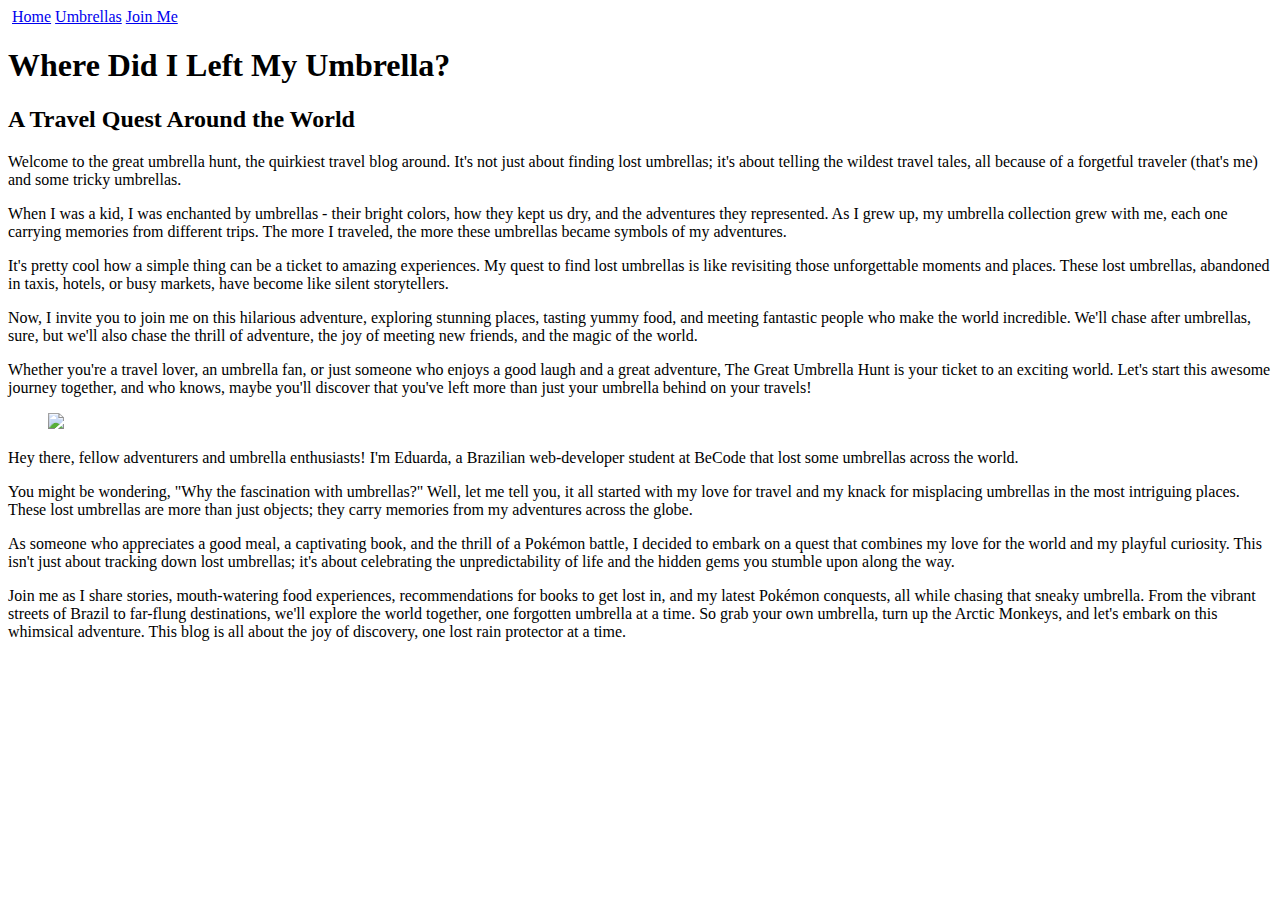
==== index.html @ 9313b761 "Added content on article, aside and footer" ====
<!DOCTYPE html>
<html lang="en">
<head>
    <meta charset="UTF-8">
    <meta name="viewport" content="width=device-width, initial-scale=1.0">
    <title>Where Did I Left My Umbrella?</title>
</head>
<body>
    <nav>
        <a href="index.html"><img src=""></a>
        <a href="index.html">Home</a>
        <a href="umbrellas.html">Umbrellas</a>
        <a href="contact.html">Join Me</a>
    </nav>
    <header>
        <h1>Where Did I Left My Umbrella?</h1>
        <h2>A Travel Quest Around the World</h2>
    </header>
    <main>
        <article>
            <p>Welcome to the great umbrella hunt, the quirkiest travel blog around. It's not just about finding lost umbrellas; it's about telling the wildest travel tales, all because of a forgetful traveler (that's me) and some tricky umbrellas.</p>
            <p>When I was a kid, I was enchanted by umbrellas - their bright colors, how they kept us dry, and the adventures they represented. As I grew up, my umbrella collection grew with me, each one carrying memories from different trips. The more I traveled, the more these umbrellas became symbols of my adventures.</p>
            <p>It's pretty cool how a simple thing can be a ticket to amazing experiences. My quest to find lost umbrellas is like revisiting those unforgettable moments and places. These lost umbrellas, abandoned in taxis, hotels, or busy markets, have become like silent storytellers.</p>
            <p>Now, I invite you to join me on this hilarious adventure, exploring stunning places, tasting yummy food, and meeting fantastic people who make the world incredible. We'll chase after umbrellas, sure, but we'll also chase the thrill of adventure, the joy of meeting new friends, and the magic of the world.</p>
            <p>Whether you're a travel lover, an umbrella fan, or just someone who enjoys a good laugh and a great adventure, The Great Umbrella Hunt is your ticket to an exciting world. Let's start this awesome journey together, and who knows, maybe you'll discover that you've left more than just your umbrella behind on your travels!</p>
        </article>
        <aside>
            <figure>
                <img src="images/eduarda.png">
                <figcaption></figcaption>
            </figure>
            <p>Hey there, fellow adventurers and umbrella enthusiasts! I'm Eduarda, a Brazilian web-developer student at BeCode that lost some umbrellas across the world.</p>
            <p>You might be wondering, "Why the fascination with umbrellas?" Well, let me tell you, it all started with my love for travel and my knack for misplacing umbrellas in the most intriguing places. These lost umbrellas are more than just objects; they carry memories from my adventures across the globe.</p>
            <p>As someone who appreciates a good meal, a captivating book, and the thrill of a Pokémon battle, I decided to embark on a quest that combines my love for the world and my playful curiosity. This isn't just about tracking down lost umbrellas; it's about celebrating the unpredictability of life and the hidden gems you stumble upon along the way.</p>
            <p>Join me as I share stories, mouth-watering food experiences, recommendations for books to get lost in, and my latest Pokémon conquests, all while chasing that sneaky umbrella. From the vibrant streets of Brazil to far-flung destinations, we'll explore the world together, one forgotten umbrella at a time. So grab your own umbrella, turn up the Arctic Monkeys, and let's embark on this whimsical adventure. This blog is all about the joy of discovery, one lost rain protector at a time.</p>
        </aside>
    </main>
    <footer>

    </footer>
    
</body>
</html>
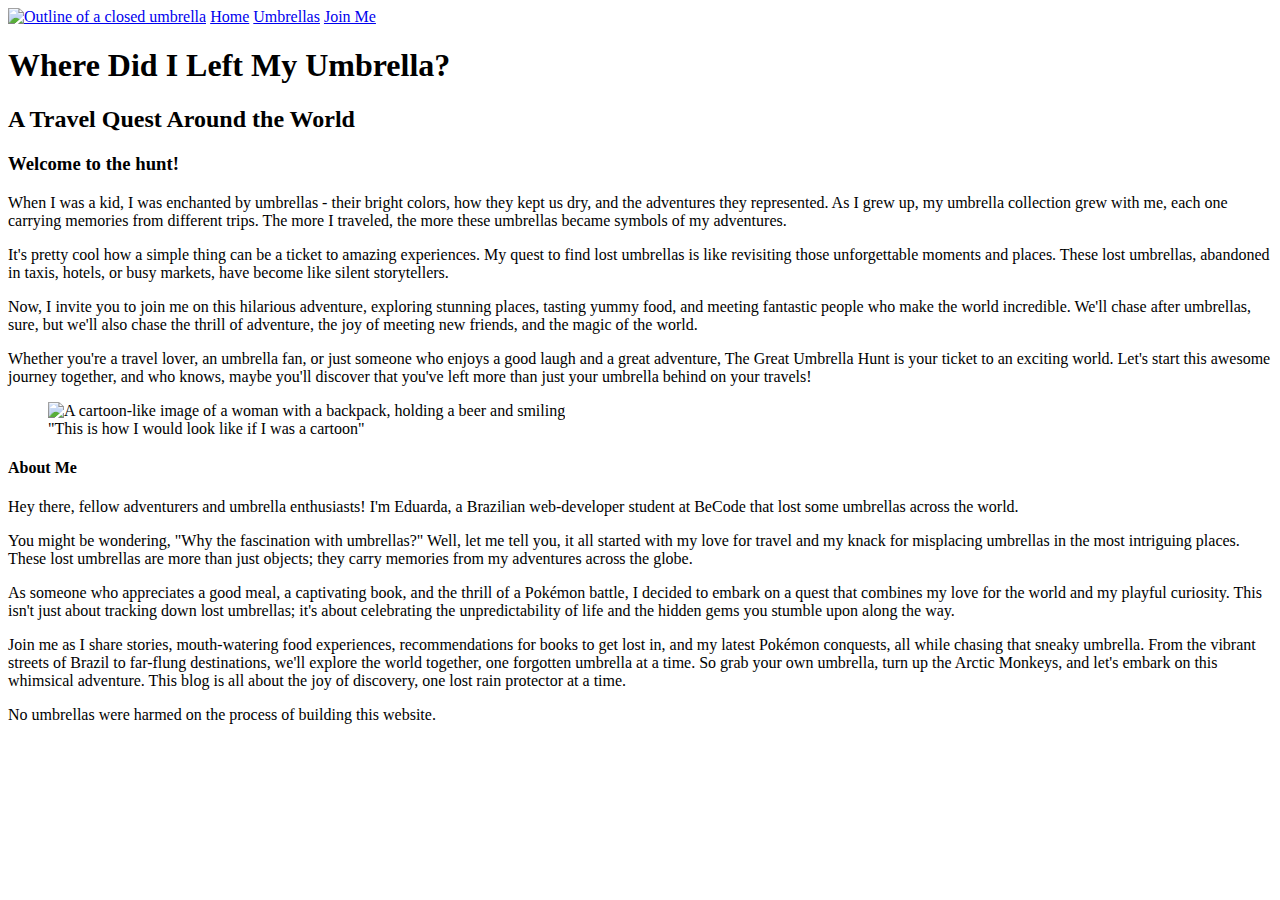
==== commit d6ce5883: "Added aria roles and images" ====
--- a/index.html
+++ b/index.html
@@ -4,40 +4,41 @@
     <meta charset="UTF-8">
     <meta name="viewport" content="width=device-width, initial-scale=1.0">
     <title>Where Did I Left My Umbrella?</title>
+    <link href="style.css" rel="stylesheet">
 </head>
 <body>
-    <nav>
-        <a href="index.html"><img src=""></a>
+    <nav role="navigation">
+        <a href="index.html"><img src="images/logo.png" alt="Outline of a closed umbrella"></a>
         <a href="index.html">Home</a>
         <a href="umbrellas.html">Umbrellas</a>
         <a href="contact.html">Join Me</a>
     </nav>
-    <header>
+    <header role="banner">
         <h1>Where Did I Left My Umbrella?</h1>
         <h2>A Travel Quest Around the World</h2>
     </header>
-    <main>
+    <main role="main">
         <article>
-            <p>Welcome to the great umbrella hunt, the quirkiest travel blog around. It's not just about finding lost umbrellas; it's about telling the wildest travel tales, all because of a forgetful traveler (that's me) and some tricky umbrellas.</p>
+            <h3>Welcome to the hunt!</h3>
             <p>When I was a kid, I was enchanted by umbrellas - their bright colors, how they kept us dry, and the adventures they represented. As I grew up, my umbrella collection grew with me, each one carrying memories from different trips. The more I traveled, the more these umbrellas became symbols of my adventures.</p>
             <p>It's pretty cool how a simple thing can be a ticket to amazing experiences. My quest to find lost umbrellas is like revisiting those unforgettable moments and places. These lost umbrellas, abandoned in taxis, hotels, or busy markets, have become like silent storytellers.</p>
             <p>Now, I invite you to join me on this hilarious adventure, exploring stunning places, tasting yummy food, and meeting fantastic people who make the world incredible. We'll chase after umbrellas, sure, but we'll also chase the thrill of adventure, the joy of meeting new friends, and the magic of the world.</p>
             <p>Whether you're a travel lover, an umbrella fan, or just someone who enjoys a good laugh and a great adventure, The Great Umbrella Hunt is your ticket to an exciting world. Let's start this awesome journey together, and who knows, maybe you'll discover that you've left more than just your umbrella behind on your travels!</p>
         </article>
-        <aside>
+        <aside role="complementary">
             <figure>
-                <img src="images/eduarda.png">
-                <figcaption></figcaption>
+                <img src="images/eduarda.jpg" alt="A cartoon-like image of a woman with a backpack, holding a beer and smiling">
+                <figcaption>"This is how I would look like if I was a cartoon"</figcaption>
             </figure>
+            <h4>About Me</h4>
             <p>Hey there, fellow adventurers and umbrella enthusiasts! I'm Eduarda, a Brazilian web-developer student at BeCode that lost some umbrellas across the world.</p>
             <p>You might be wondering, "Why the fascination with umbrellas?" Well, let me tell you, it all started with my love for travel and my knack for misplacing umbrellas in the most intriguing places. These lost umbrellas are more than just objects; they carry memories from my adventures across the globe.</p>
             <p>As someone who appreciates a good meal, a captivating book, and the thrill of a Pokémon battle, I decided to embark on a quest that combines my love for the world and my playful curiosity. This isn't just about tracking down lost umbrellas; it's about celebrating the unpredictability of life and the hidden gems you stumble upon along the way.</p>
             <p>Join me as I share stories, mouth-watering food experiences, recommendations for books to get lost in, and my latest Pokémon conquests, all while chasing that sneaky umbrella. From the vibrant streets of Brazil to far-flung destinations, we'll explore the world together, one forgotten umbrella at a time. So grab your own umbrella, turn up the Arctic Monkeys, and let's embark on this whimsical adventure. This blog is all about the joy of discovery, one lost rain protector at a time.</p>
         </aside>
     </main>
-    <footer>
-
+    <footer role="contentinfo">
+        <p>No umbrellas were harmed on the process of building this website.</p> 
     </footer>
-    
 </body>
 </html>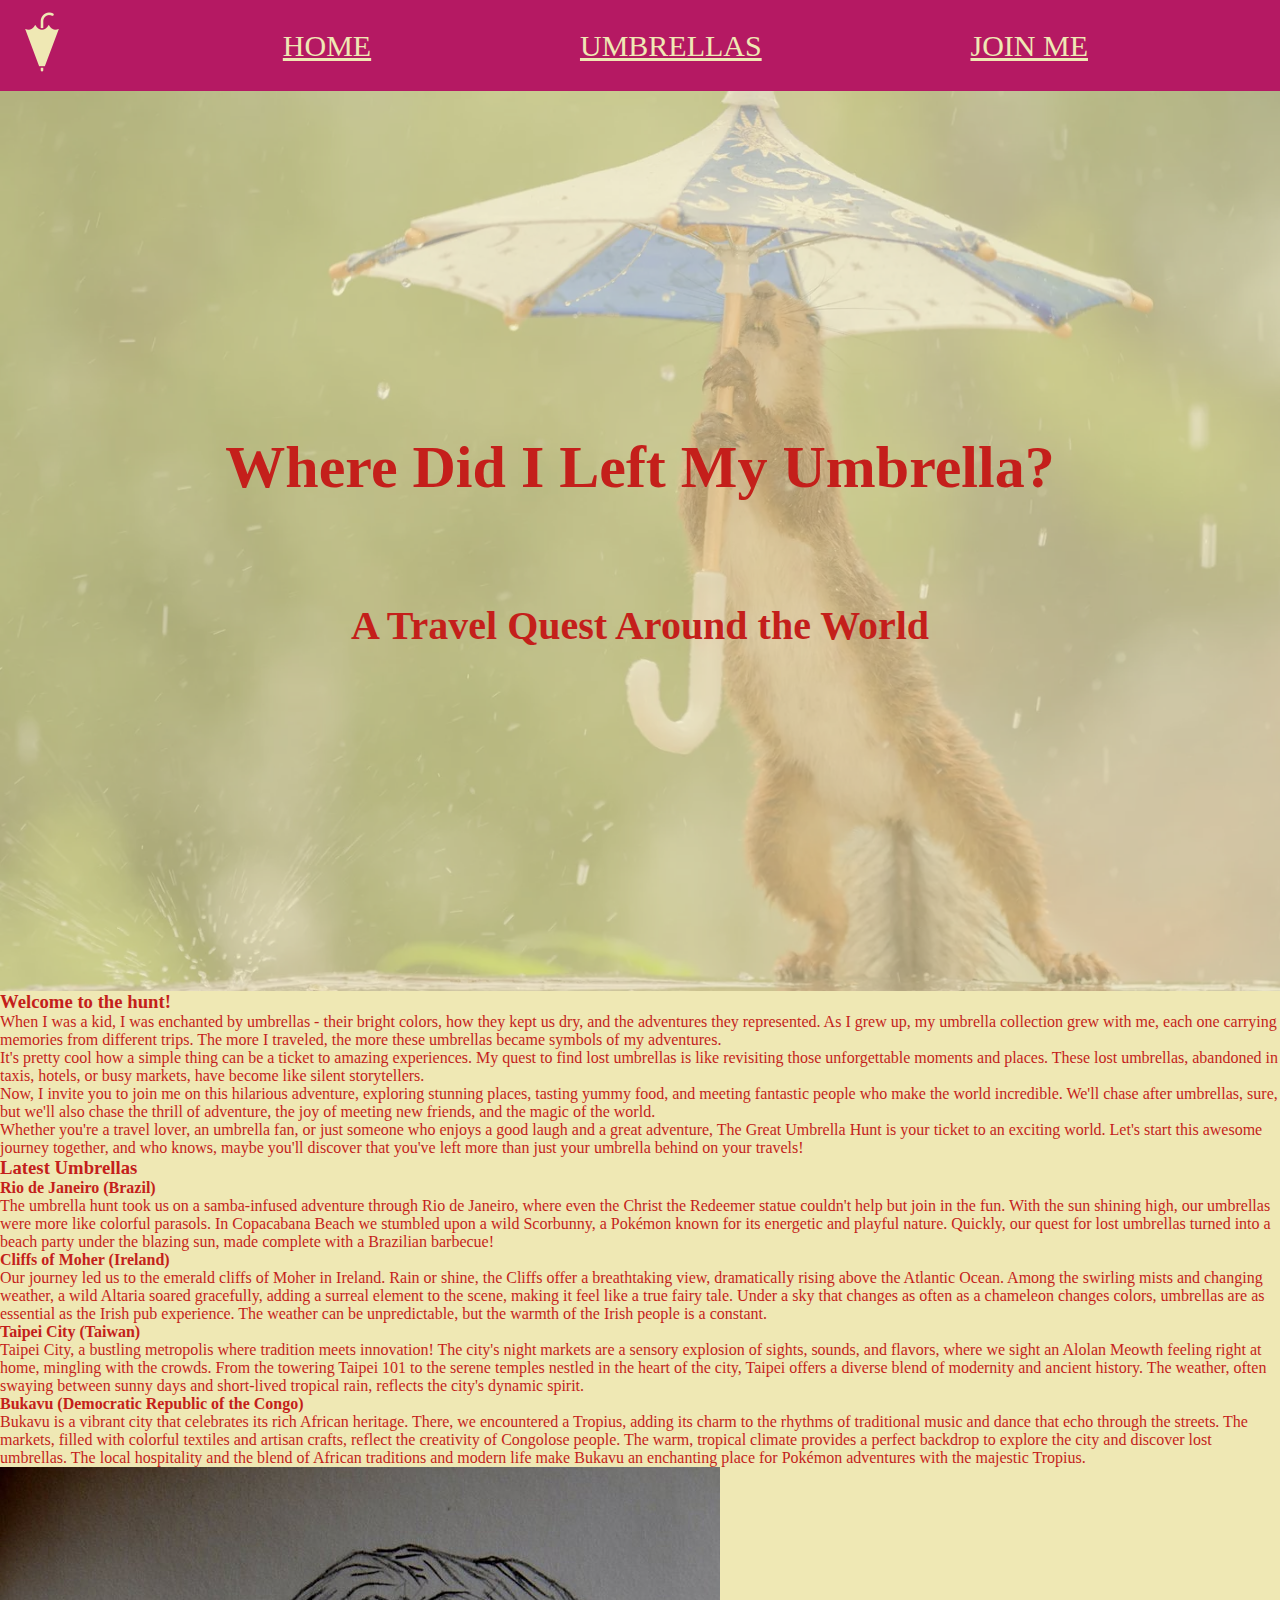
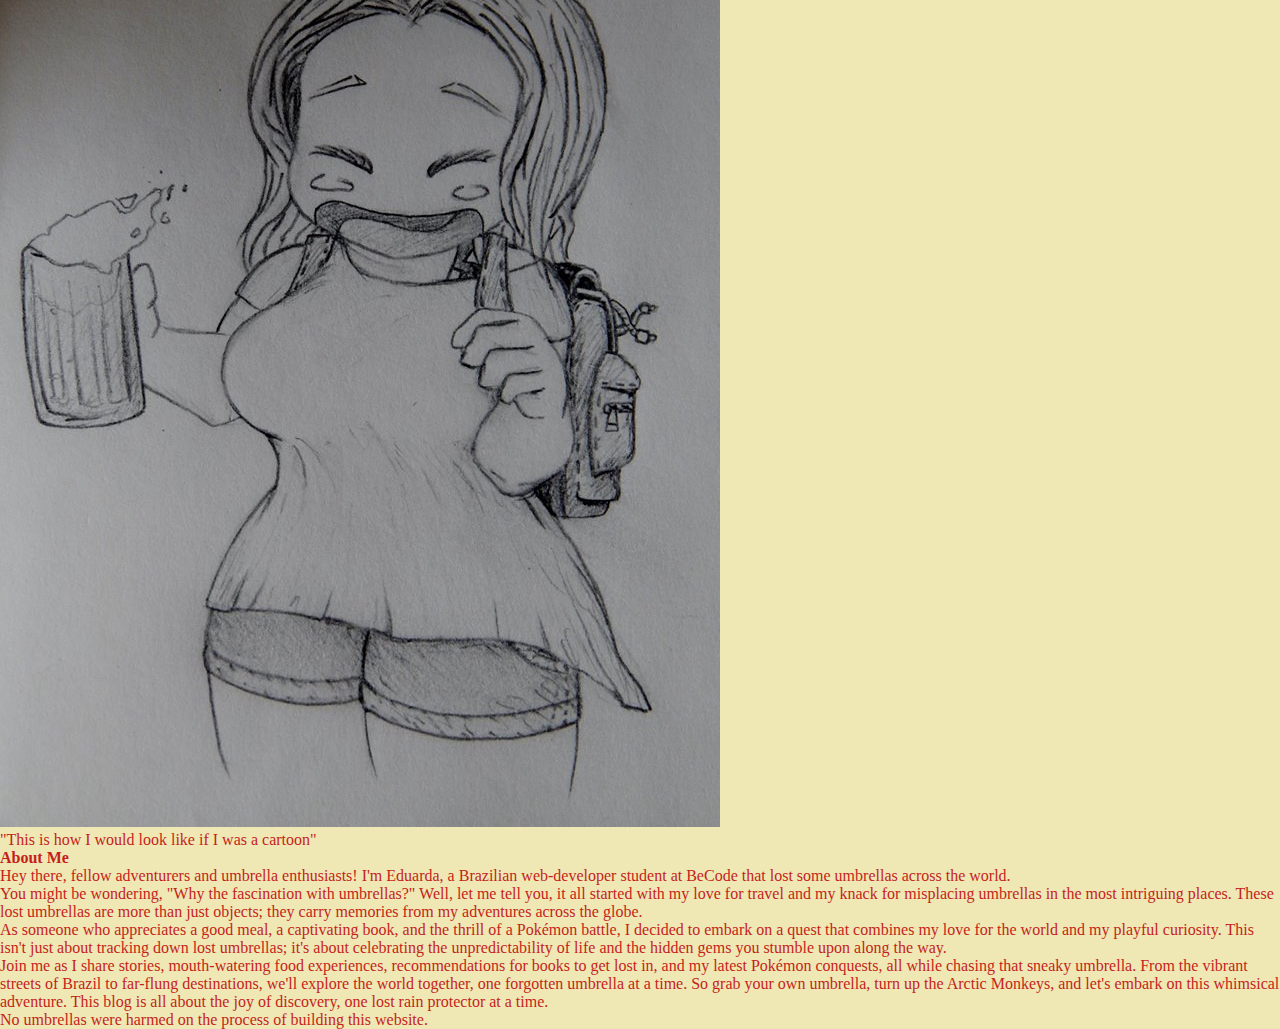
==== commit 77bd1272: "New article 'latest umbrellas' in main" ====
--- a/index.html
+++ b/index.html
@@ -18,13 +18,26 @@
         <h2>A Travel Quest Around the World</h2>
     </header>
     <main role="main">
-        <article>
-            <h3>Welcome to the hunt!</h3>
-            <p>When I was a kid, I was enchanted by umbrellas - their bright colors, how they kept us dry, and the adventures they represented. As I grew up, my umbrella collection grew with me, each one carrying memories from different trips. The more I traveled, the more these umbrellas became symbols of my adventures.</p>
-            <p>It's pretty cool how a simple thing can be a ticket to amazing experiences. My quest to find lost umbrellas is like revisiting those unforgettable moments and places. These lost umbrellas, abandoned in taxis, hotels, or busy markets, have become like silent storytellers.</p>
-            <p>Now, I invite you to join me on this hilarious adventure, exploring stunning places, tasting yummy food, and meeting fantastic people who make the world incredible. We'll chase after umbrellas, sure, but we'll also chase the thrill of adventure, the joy of meeting new friends, and the magic of the world.</p>
-            <p>Whether you're a travel lover, an umbrella fan, or just someone who enjoys a good laugh and a great adventure, The Great Umbrella Hunt is your ticket to an exciting world. Let's start this awesome journey together, and who knows, maybe you'll discover that you've left more than just your umbrella behind on your travels!</p>
-        </article>
+        <section>
+            <article>
+                <h3>Welcome to the hunt!</h3>
+                <p>When I was a kid, I was enchanted by umbrellas - their bright colors, how they kept us dry, and the adventures they represented. As I grew up, my umbrella collection grew with me, each one carrying memories from different trips. The more I traveled, the more these umbrellas became symbols of my adventures.</p>
+                <p>It's pretty cool how a simple thing can be a ticket to amazing experiences. My quest to find lost umbrellas is like revisiting those unforgettable moments and places. These lost umbrellas, abandoned in taxis, hotels, or busy markets, have become like silent storytellers.</p>
+                <p>Now, I invite you to join me on this hilarious adventure, exploring stunning places, tasting yummy food, and meeting fantastic people who make the world incredible. We'll chase after umbrellas, sure, but we'll also chase the thrill of adventure, the joy of meeting new friends, and the magic of the world.</p>
+                <p>Whether you're a travel lover, an umbrella fan, or just someone who enjoys a good laugh and a great adventure, The Great Umbrella Hunt is your ticket to an exciting world. Let's start this awesome journey together, and who knows, maybe you'll discover that you've left more than just your umbrella behind on your travels!</p>
+            </article>
+            <article>
+                <h3>Latest Umbrellas</h3>
+                <h4>Rio de Janeiro (Brazil)</h4>
+                <p>The umbrella hunt took us on a samba-infused adventure through Rio de Janeiro, where even the Christ the Redeemer statue couldn't help but join in the fun. With the sun shining high, our umbrellas were more like colorful parasols. In Copacabana Beach we stumbled upon a wild Scorbunny, a Pokémon known for its energetic and playful nature. Quickly, our quest for lost umbrellas turned into a beach party under the blazing sun, made complete with a Brazilian barbecue!</p>
+                <h4>Cliffs of Moher (Ireland)</h4>
+                <p>Our journey led us to the emerald cliffs of Moher in Ireland. Rain or shine, the Cliffs offer a breathtaking view, dramatically rising above the Atlantic Ocean.  Among the swirling mists and changing weather, a wild Altaria soared gracefully, adding a surreal element to the scene, making it feel like a true fairy tale. Under a sky that changes as often as a chameleon changes colors, umbrellas are as essential as the Irish pub experience. The weather can be unpredictable, but the warmth of the Irish people is a constant.</p>
+                <h4>Taipei City (Taiwan)</h4>
+                <p>Taipei City, a bustling metropolis where tradition meets innovation! The city's night markets are a sensory explosion of sights, sounds, and flavors, where we sight an Alolan Meowth feeling right at home, mingling with the crowds. From the towering Taipei 101 to the serene temples nestled in the heart of the city, Taipei offers a diverse blend of modernity and ancient history. The weather, often swaying between sunny days and short-lived tropical rain, reflects the city's dynamic spirit.</p>
+                <h4>Bukavu (Democratic Republic of the Congo)</h4>
+                <p>Bukavu is a vibrant city that celebrates its rich African heritage. There, we encountered a Tropius, adding its charm to the rhythms of traditional music and dance that echo through the streets. The markets, filled with colorful textiles and artisan crafts, reflect the creativity of Congolose people. The warm, tropical climate provides a perfect backdrop to explore the city and discover lost umbrellas. The local hospitality and the blend of African traditions and modern life make Bukavu an enchanting place for Pokémon adventures with the majestic Tropius.</p>
+            </article>
+        </section>
         <aside role="complementary">
             <figure>
                 <img src="images/eduarda.jpg" alt="A cartoon-like image of a woman with a backpack, holding a beer and smiling">
--- a/style.css
+++ b/style.css
@@ -0,0 +1,71 @@
+* {
+    margin: 0;
+    padding: 0;
+}
+
+:root {
+    --green: #1B6B25;
+    --pink: #B51963;
+    --guava: #C41F1B;
+    --brown: #efe8b4;
+}
+
+body {
+    background-color: var(--brown);
+    color: var(--guava);
+}
+
+nav {
+    background-color: var(--pink);
+    padding: 10px;
+    position: sticky;
+    top: 0;
+    display: flex;
+    justify-content: space-between;
+    align-items: center;
+    padding-right: 15vw;
+    z-index: 3;
+}
+
+a {
+    color: var(--brown);
+    font-size: 30px;
+    text-transform: uppercase;
+}
+
+header {
+    position: relative; 
+    height: 100vh;
+    width: 100%;
+    display: flex;
+    align-items: center;
+    justify-content: center;
+    flex-direction: column;
+}
+
+header::before {
+    content: "";
+    background-image: url(images/umbrella.webp);
+    position: absolute;
+    background-repeat: no-repeat;
+    background-size: cover;
+    top: 0px;
+    right: 0px;
+    bottom: 0px;
+    left: 0px;
+    opacity: 0.4;
+}
+
+h1 {
+    font-size: 60px;
+    padding: 100px;
+    z-index: 2;
+    display: block;
+}
+
+h2 {
+    font-size: 40px;
+    padding-bottom: 100px;
+    z-index: 2;
+    display: inline-block;
+}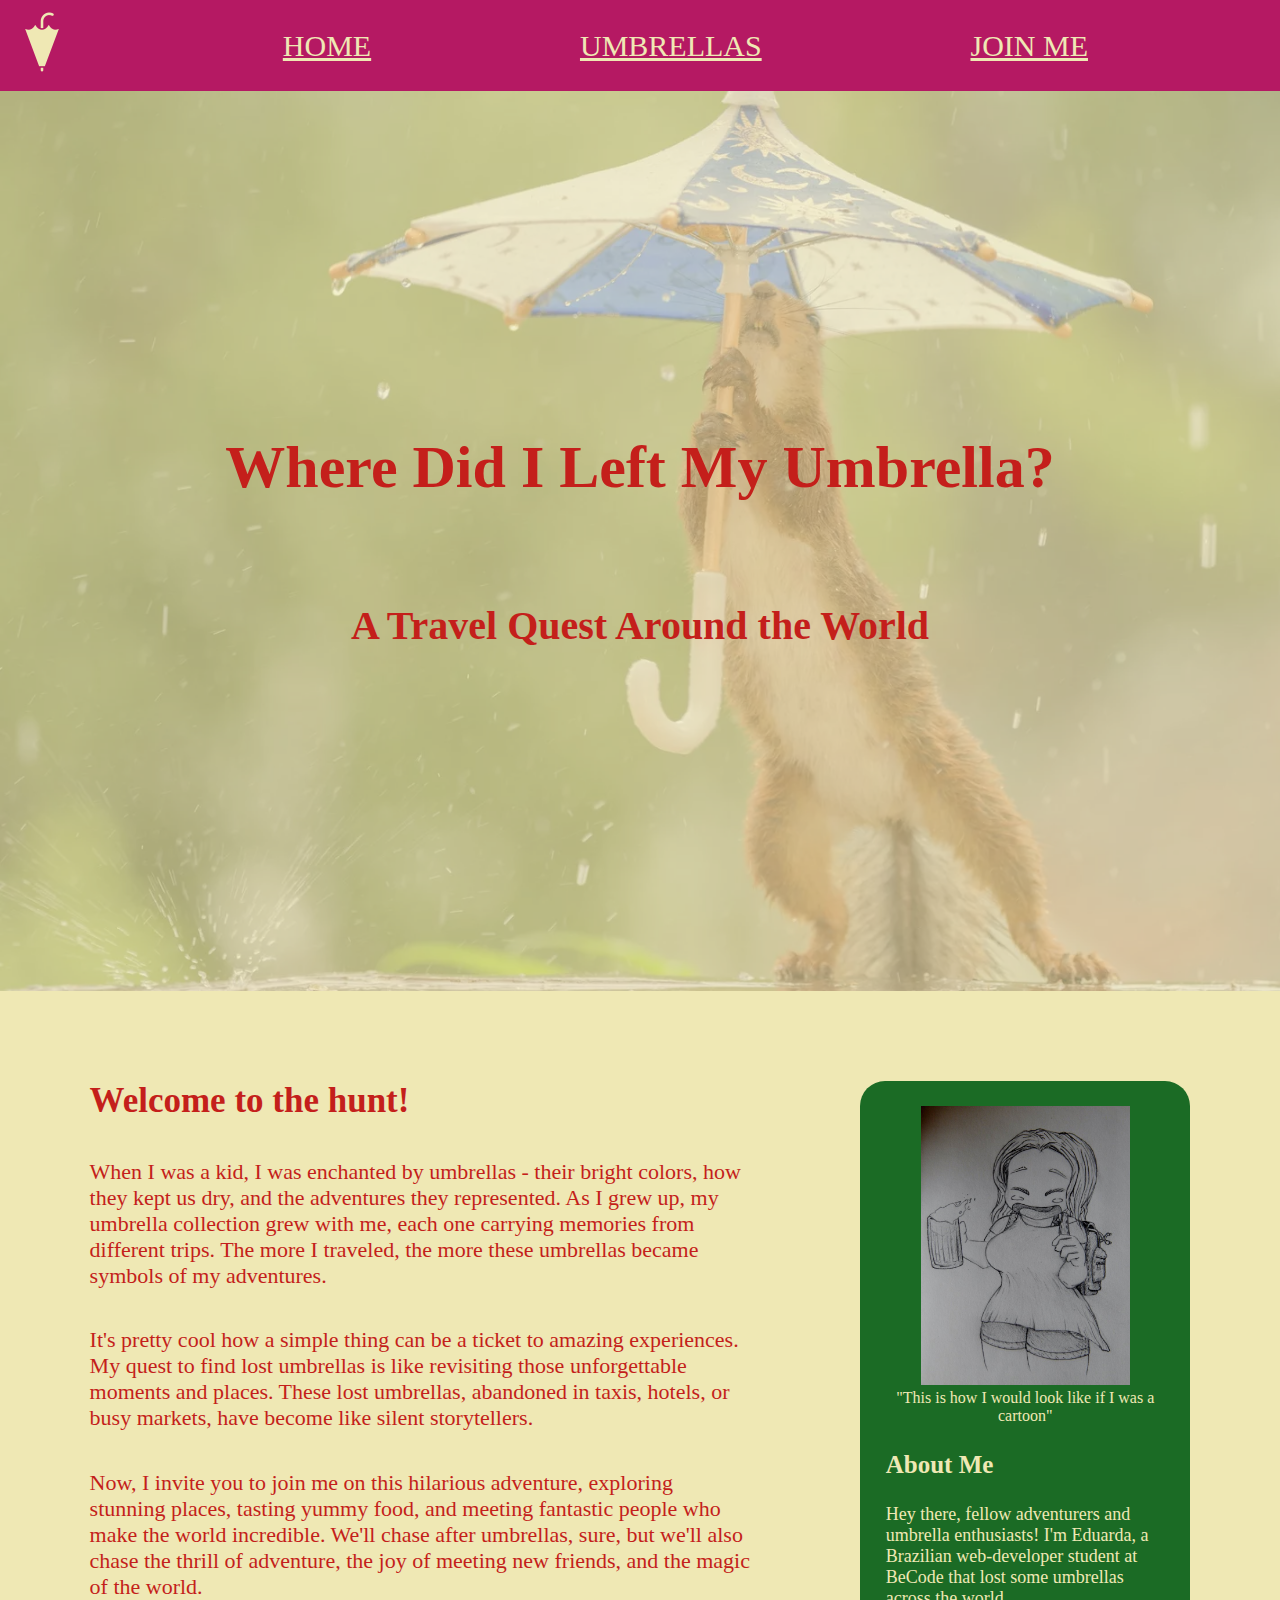
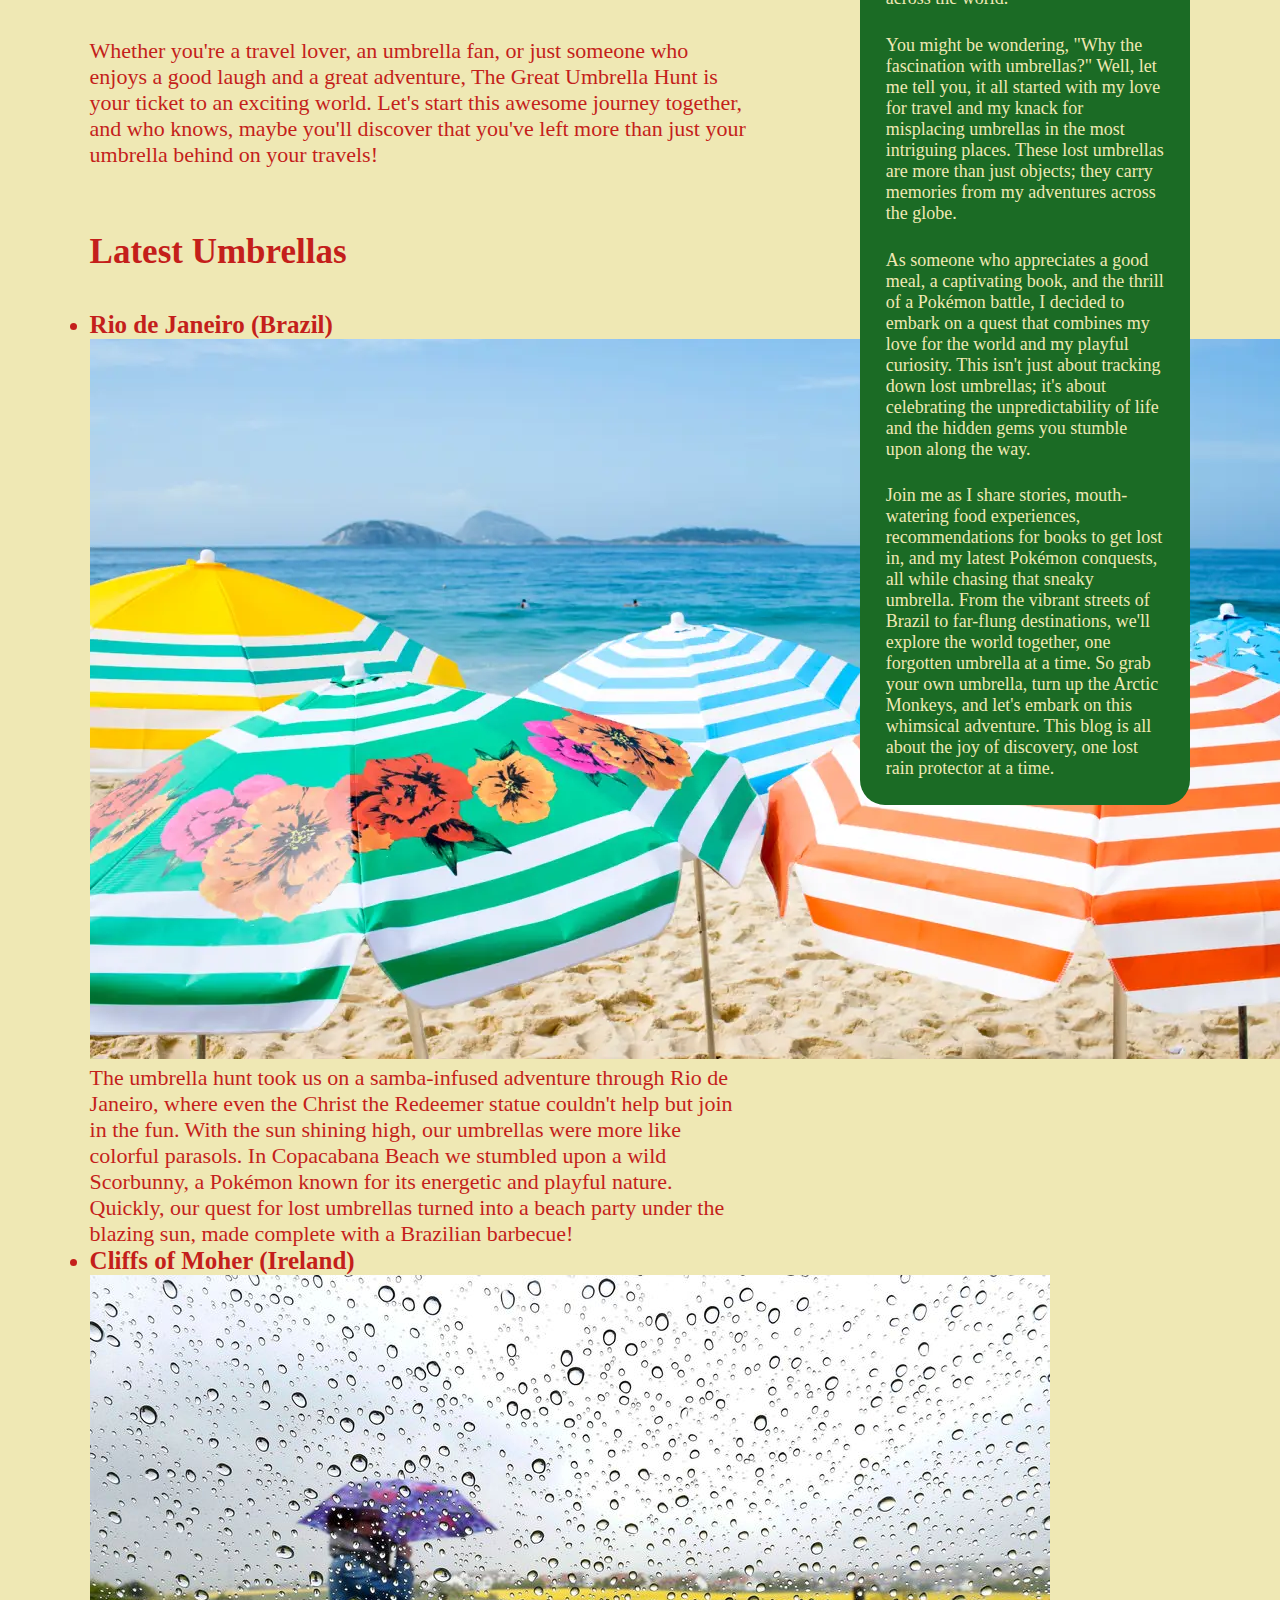
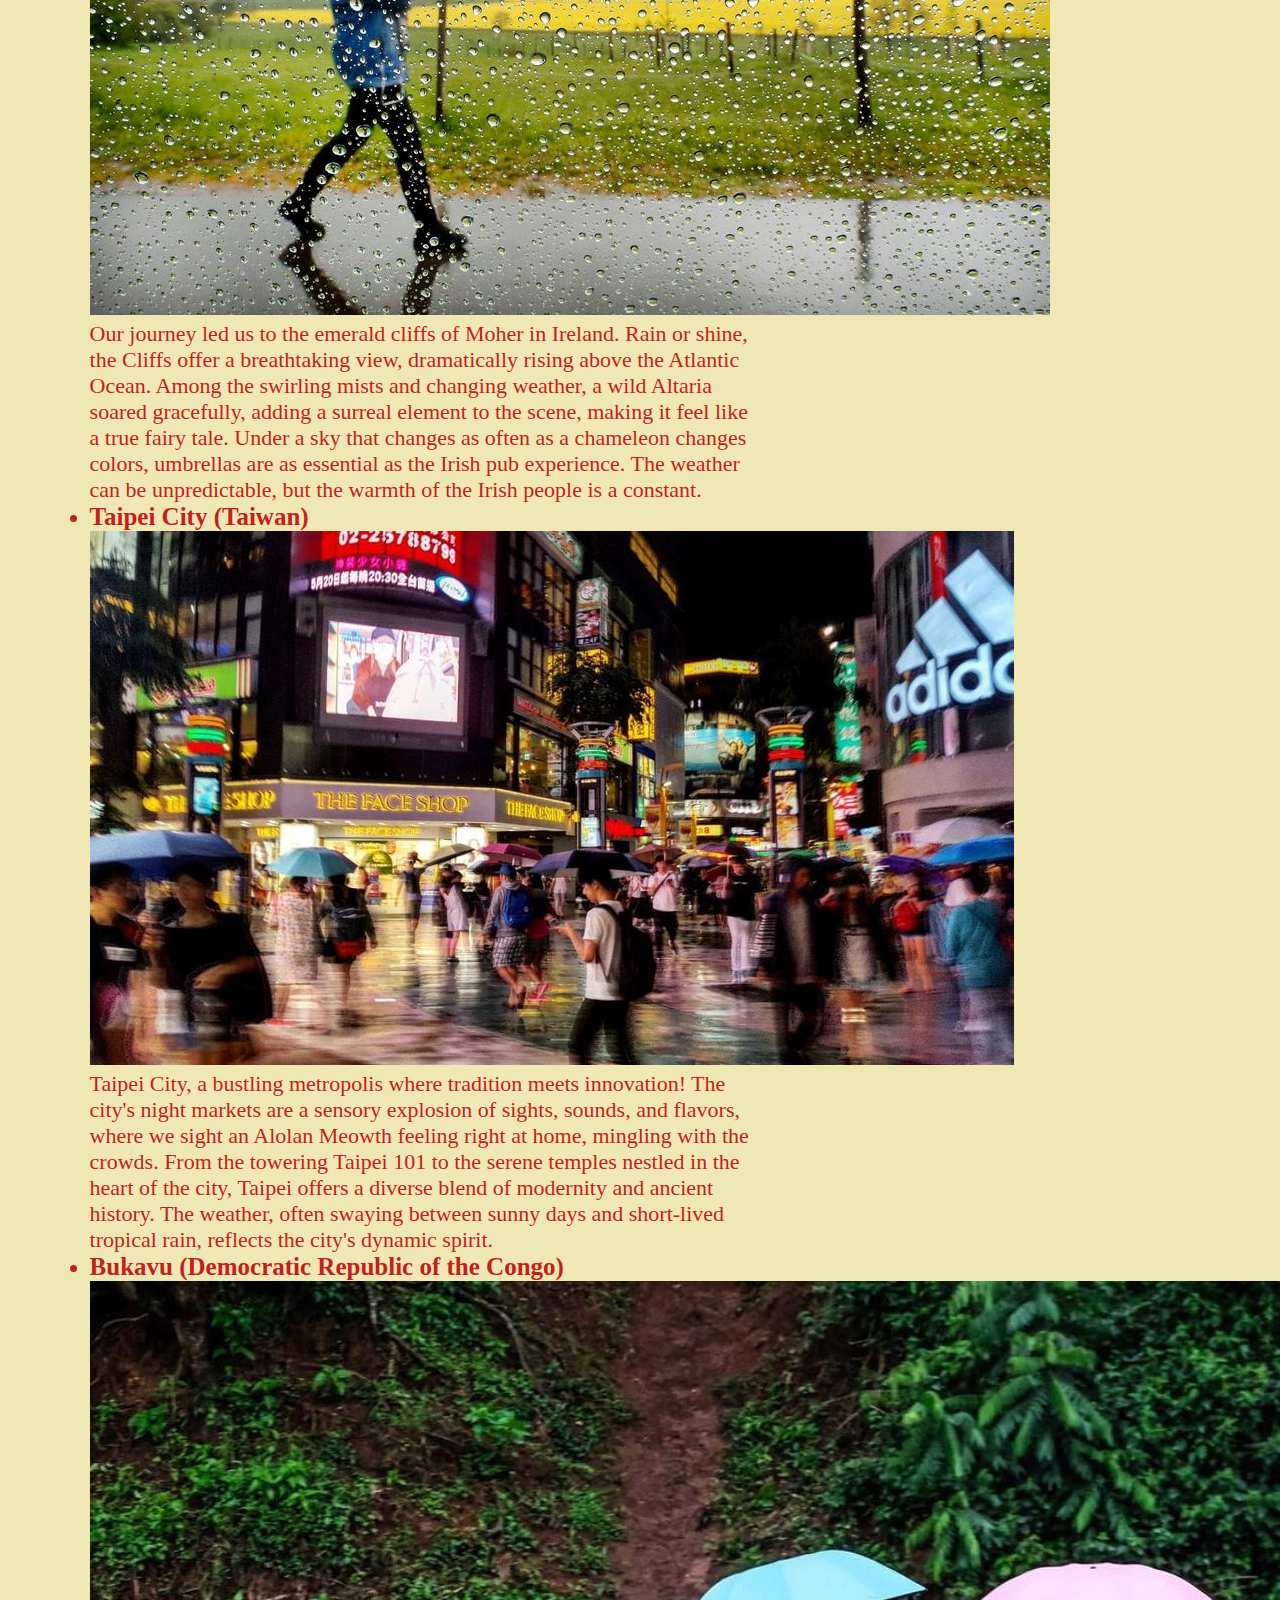
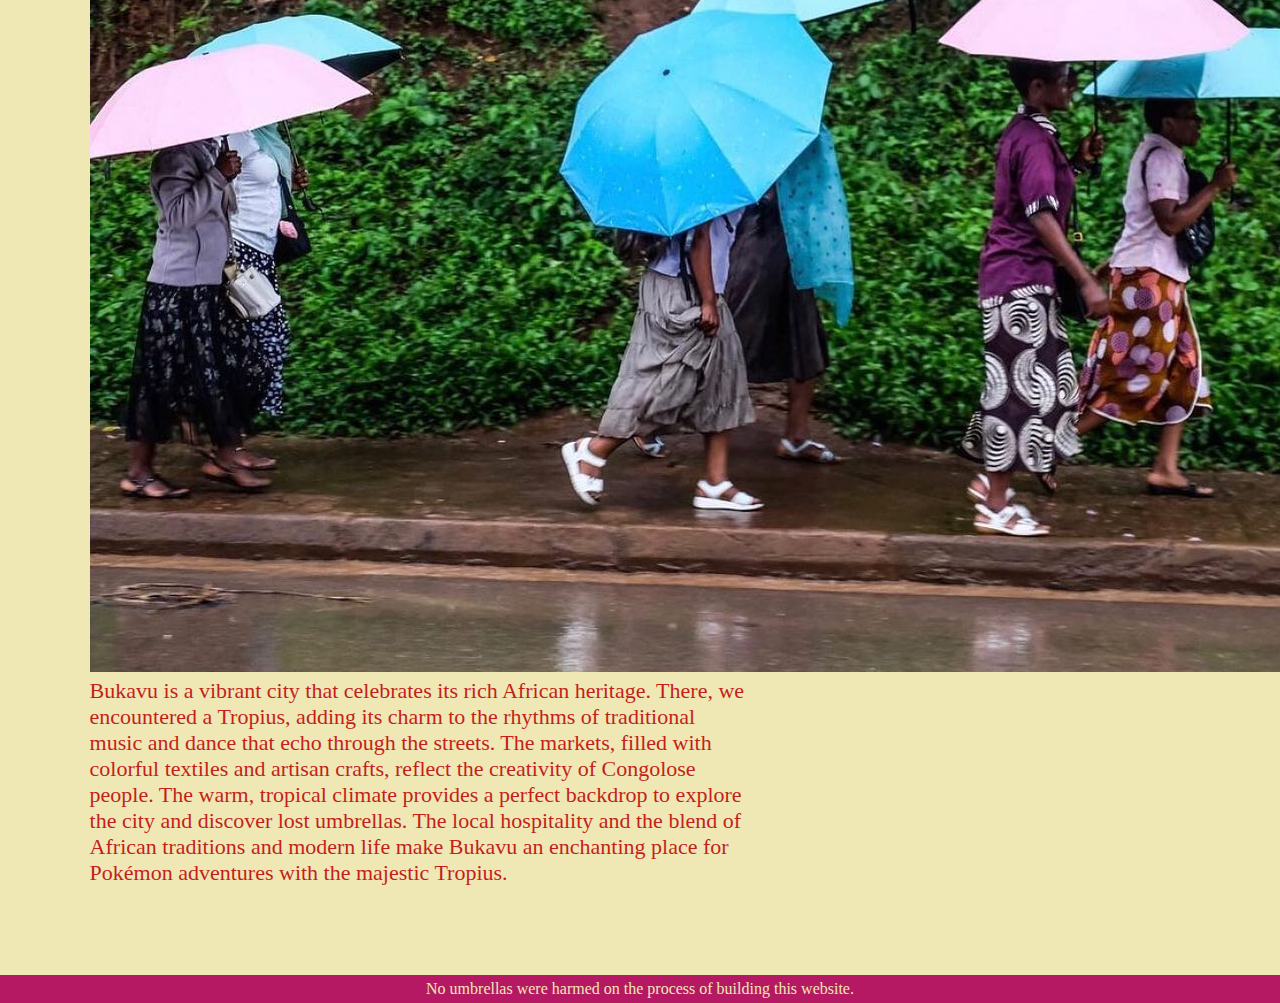
==== commit 27afebef: "Added images to the Latest Umbrellas section" ====
--- a/index.html
+++ b/index.html
@@ -4,6 +4,9 @@
     <meta charset="UTF-8">
     <meta name="viewport" content="width=device-width, initial-scale=1.0">
     <title>Where Did I Left My Umbrella?</title>
+    <link rel="preconnect" href="https://fonts.googleapis.com">
+    <link rel="preconnect" href="https://fonts.gstatic.com" crossorigin>
+    <link href="https://fonts.googleapis.com/css2?family=Arvo:wght@400;700&family=Quicksand:wght@400;500;700&display=swap" rel="stylesheet">
     <link href="style.css" rel="stylesheet">
 </head>
 <body>
@@ -28,14 +31,36 @@
             </article>
             <article>
                 <h3>Latest Umbrellas</h3>
-                <h4>Rio de Janeiro (Brazil)</h4>
-                <p>The umbrella hunt took us on a samba-infused adventure through Rio de Janeiro, where even the Christ the Redeemer statue couldn't help but join in the fun. With the sun shining high, our umbrellas were more like colorful parasols. In Copacabana Beach we stumbled upon a wild Scorbunny, a Pokémon known for its energetic and playful nature. Quickly, our quest for lost umbrellas turned into a beach party under the blazing sun, made complete with a Brazilian barbecue!</p>
-                <h4>Cliffs of Moher (Ireland)</h4>
-                <p>Our journey led us to the emerald cliffs of Moher in Ireland. Rain or shine, the Cliffs offer a breathtaking view, dramatically rising above the Atlantic Ocean.  Among the swirling mists and changing weather, a wild Altaria soared gracefully, adding a surreal element to the scene, making it feel like a true fairy tale. Under a sky that changes as often as a chameleon changes colors, umbrellas are as essential as the Irish pub experience. The weather can be unpredictable, but the warmth of the Irish people is a constant.</p>
-                <h4>Taipei City (Taiwan)</h4>
-                <p>Taipei City, a bustling metropolis where tradition meets innovation! The city's night markets are a sensory explosion of sights, sounds, and flavors, where we sight an Alolan Meowth feeling right at home, mingling with the crowds. From the towering Taipei 101 to the serene temples nestled in the heart of the city, Taipei offers a diverse blend of modernity and ancient history. The weather, often swaying between sunny days and short-lived tropical rain, reflects the city's dynamic spirit.</p>
-                <h4>Bukavu (Democratic Republic of the Congo)</h4>
-                <p>Bukavu is a vibrant city that celebrates its rich African heritage. There, we encountered a Tropius, adding its charm to the rhythms of traditional music and dance that echo through the streets. The markets, filled with colorful textiles and artisan crafts, reflect the creativity of Congolose people. The warm, tropical climate provides a perfect backdrop to explore the city and discover lost umbrellas. The local hospitality and the blend of African traditions and modern life make Bukavu an enchanting place for Pokémon adventures with the majestic Tropius.</p>
+                <ul>
+                    <li>
+                        <h4 class="city">Rio de Janeiro (Brazil)</h4>
+                        <div class="description-cities" role="region" aria-label="cities description">
+                            <img src="images/riodejaneiro.webp" alt="Copacabana beach, in Rio de Janeiro, full of parasols">
+                            <p>The umbrella hunt took us on a samba-infused adventure through Rio de Janeiro, where even the Christ the Redeemer statue couldn't help but join in the fun. With the sun shining high, our umbrellas were more like colorful parasols. In Copacabana Beach we stumbled upon a wild Scorbunny, a Pokémon known for its energetic and playful nature. Quickly, our quest for lost umbrellas turned into a beach party under the blazing sun, made complete with a Brazilian barbecue!</p>
+                        </div>
+                    </li>
+                    <li>
+                        <h4 class="city">Cliffs of Moher (Ireland)</h4>
+                        <div class="description-cities" role="region" aria-label="cities description">
+                            <img src="images/ireland.jpg" alt="A person walking in the rain with an umbrella open. On the background, you can see green fields.">
+                            <p>Our journey led us to the emerald cliffs of Moher in Ireland. Rain or shine, the Cliffs offer a breathtaking view, dramatically rising above the Atlantic Ocean.  Among the swirling mists and changing weather, a wild Altaria soared gracefully, adding a surreal element to the scene, making it feel like a true fairy tale. Under a sky that changes as often as a chameleon changes colors, umbrellas are as essential as the Irish pub experience. The weather can be unpredictable, but the warmth of the Irish people is a constant.</p>        
+                        </div>
+                    </li>
+                    <li>
+                        <h4 class="city">Taipei City (Taiwan)</h4>
+                        <div class="description-cities" role="region" aria-label="cities description">
+                            <img src="images/taipei.jpg" alt="A busy street, with highscrappers and neon billboards, with ads for big brands like Adidas. It's raining and several people are walking with their umbrellas open.">
+                            <p>Taipei City, a bustling metropolis where tradition meets innovation! The city's night markets are a sensory explosion of sights, sounds, and flavors, where we sight an Alolan Meowth feeling right at home, mingling with the crowds. From the towering Taipei 101 to the serene temples nestled in the heart of the city, Taipei offers a diverse blend of modernity and ancient history. The weather, often swaying between sunny days and short-lived tropical rain, reflects the city's dynamic spirit.</p>
+                        </div>
+                    </li>
+                    <li>
+                        <h4 class="city">Bukavu (Democratic Republic of the Congo)</h4>
+                        <div class="description-cities" role="region" aria-label="cities description">
+                            <img src="images/bukavu.jpg" alt="Six people walking with their umbrellas open, on the roadside.">
+                            <p>Bukavu is a vibrant city that celebrates its rich African heritage. There, we encountered a Tropius, adding its charm to the rhythms of traditional music and dance that echo through the streets. The markets, filled with colorful textiles and artisan crafts, reflect the creativity of Congolose people. The warm, tropical climate provides a perfect backdrop to explore the city and discover lost umbrellas. The local hospitality and the blend of African traditions and modern life make Bukavu an enchanting place for Pokémon adventures with the majestic Tropius.</p>
+                        </div>
+                    </li>
+                </ul>
             </article>
         </section>
         <aside role="complementary">
--- a/style.css
+++ b/style.css
@@ -68,4 +68,63 @@
     padding-bottom: 100px;
     z-index: 2;
     display: inline-block;
+}
+
+main {
+    display: grid;
+    grid-template-columns: repeat(12, 1fr);
+    gap: 10%;
+    margin: 7vw;
+}
+
+section {
+    grid-column-start: span 7;
+    display: flex;
+    flex-direction: column;
+    gap: 5vw;
+}
+
+article {
+    font-size: 22px;
+    display: flex;
+    flex-direction: column;
+    gap: 3vw;
+}
+
+h3 {
+    font-size: 35px;
+}
+
+aside {
+    grid-column-start: span 4;
+    font-size: 18px;
+    display: flex;
+    flex-direction: column;
+    gap: 2vw;
+    background-color: var(--green);
+    color: var(--brown);
+    border-radius: 25px;
+    padding: 2vw;
+    height: fit-content;
+}
+
+figure {
+    text-align: center;
+    font-size: 16px;
+}
+
+aside img {
+    width: 75%;
+}
+
+h4 {
+    font-size: 25px;
+}
+
+footer {
+    background-color: var(--pink);
+    color: var(--brown);
+    font-size: 16px;
+    padding: 5px;
+    text-align: center;
 }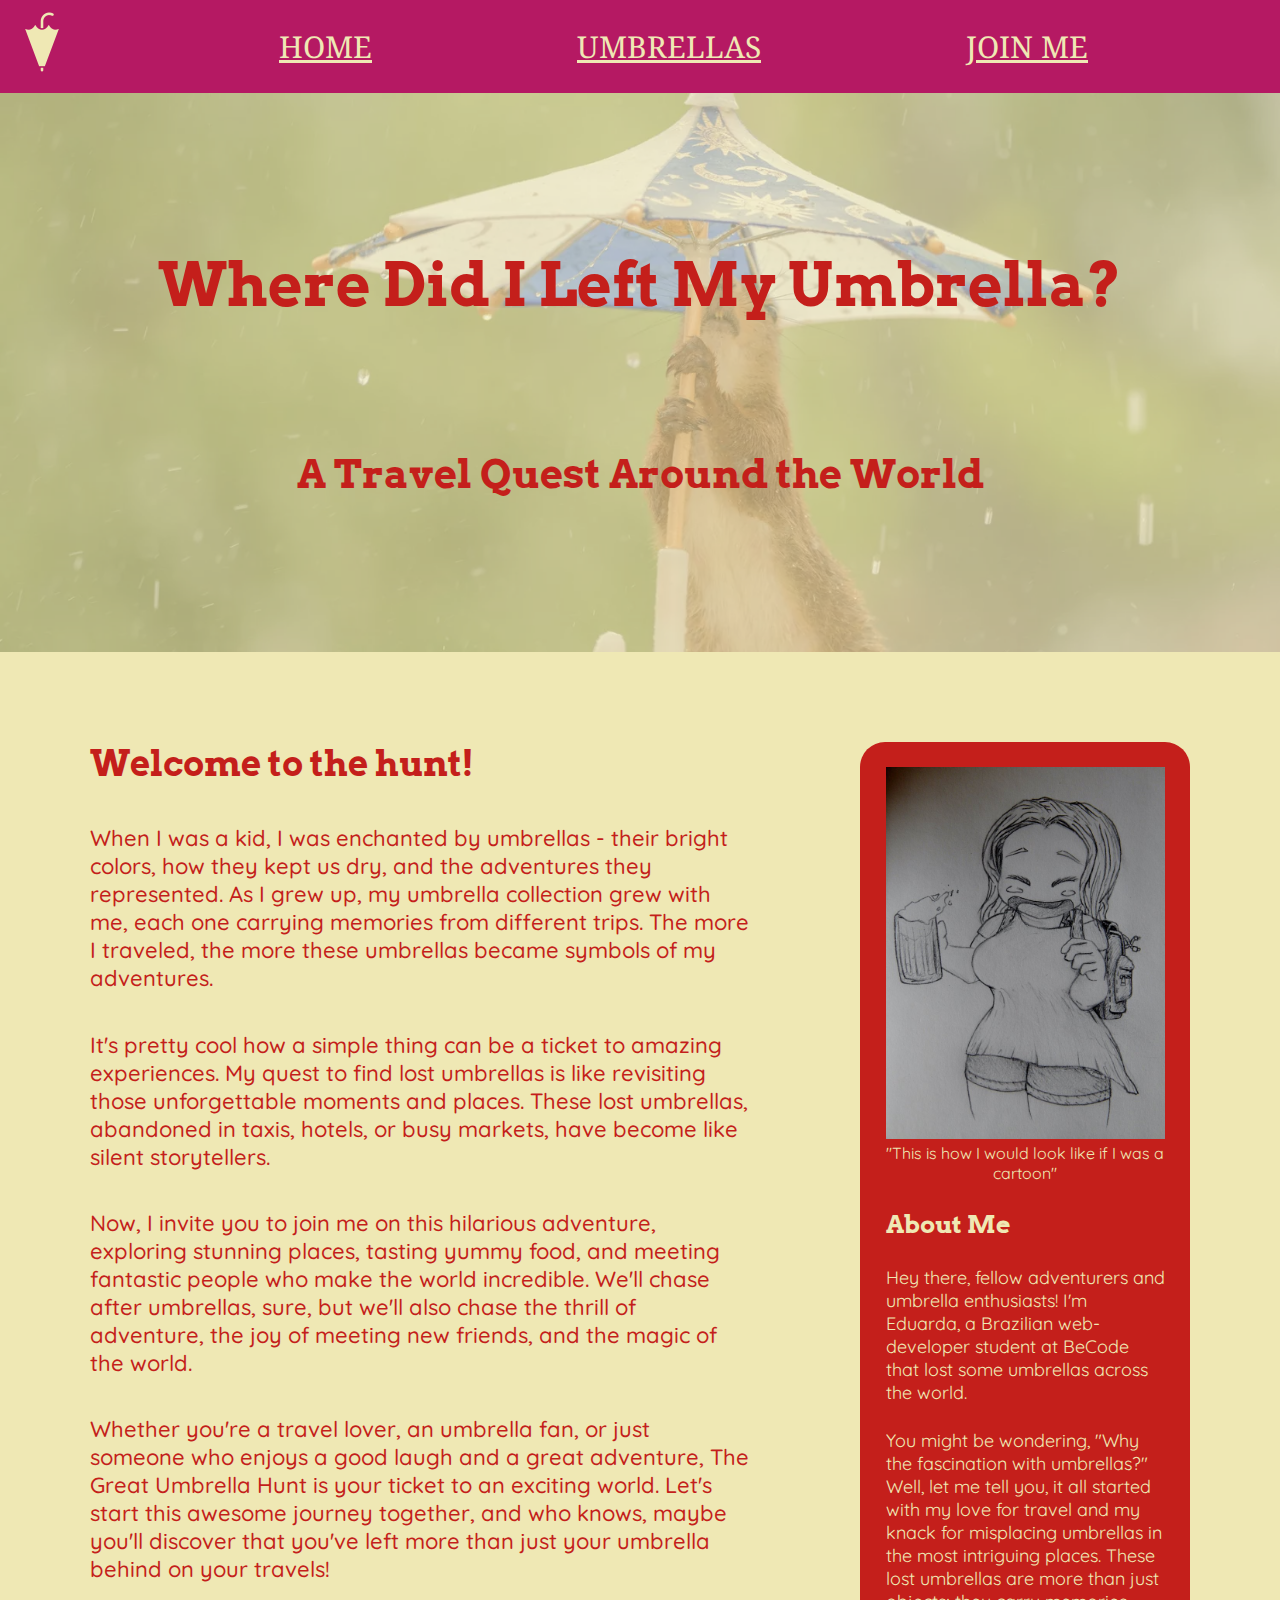
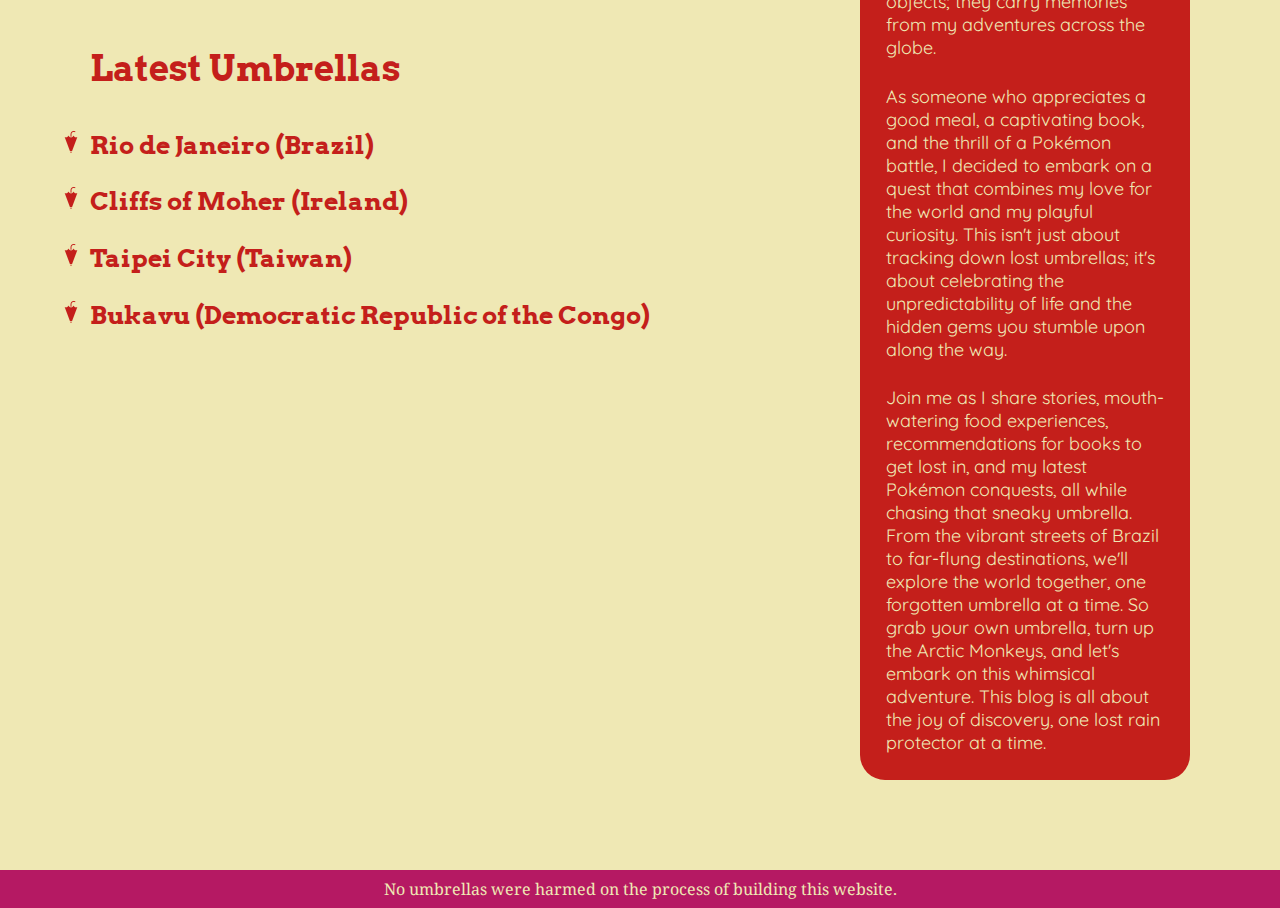
==== commit 9115ed5d: "Changed nav and footer font to Noto Serif" ====
--- a/index.html
+++ b/index.html
@@ -5,9 +5,8 @@
     <meta name="viewport" content="width=device-width, initial-scale=1.0">
     <title>Where Did I Left My Umbrella?</title>
     <link rel="preconnect" href="https://fonts.googleapis.com">
-    <link rel="preconnect" href="https://fonts.gstatic.com" crossorigin>
-    <link href="https://fonts.googleapis.com/css2?family=Arvo:wght@400;700&family=Quicksand:wght@400;500;700&display=swap" rel="stylesheet">
-    <link href="style.css" rel="stylesheet">
+<link rel="preconnect" href="https://fonts.gstatic.com" crossorigin>
+<link href="https://fonts.googleapis.com/css2?family=Arvo:wght@400;700&family=Noto+Serif:wght@400;500;700;800&family=Quicksand:wght@400;500;700&display=swap" rel="stylesheet"><link href="style.css" rel="stylesheet">
 </head>
 <body>
     <nav role="navigation">
--- a/style.css
+++ b/style.css
@@ -25,6 +25,7 @@
     align-items: center;
     padding-right: 15vw;
     z-index: 3;
+    font-family: "Noto Serif";
 }
 
 a {
@@ -34,13 +35,14 @@
 }
 
 header {
-    position: relative; 
-    height: 100vh;
+    position: relative;
     width: 100%;
     display: flex;
     align-items: center;
     justify-content: center;
     flex-direction: column;
+    font-family: Arvo, sans-serif;
+    text-align: center;
 }
 
 header::before {
@@ -58,14 +60,15 @@
 
 h1 {
     font-size: 60px;
-    padding: 100px;
+    padding-top: 12vw;
+    padding-bottom: 10vw;
     z-index: 2;
     display: block;
 }
 
 h2 {
     font-size: 40px;
-    padding-bottom: 100px;
+    padding-bottom: 12vw;
     z-index: 2;
     display: inline-block;
 }
@@ -75,6 +78,8 @@
     grid-template-columns: repeat(12, 1fr);
     gap: 10%;
     margin: 7vw;
+    font-family: Quicksand;
+    font-weight: 500;
 }
 
 section {
@@ -93,6 +98,38 @@
 
 h3 {
     font-size: 35px;
+    font-family: Arvo, sans-serif;
+}
+
+ul {
+    list-style-image: url('images/closed-umbrella.png');
+    display: flex;
+    flex-direction: column;
+    gap: 2vw;
+}
+
+.description-cities {
+    display: none;
+}
+
+img {
+    width: 100%;
+}
+
+.city:hover + .description-cities {
+    display:block;
+}
+
+.description-cities:hover {
+    display: block;
+}
+
+.city:focus + .description-cities {
+    display:block;
+}
+
+.description-cities:focus {
+    display: block;
 }
 
 aside {
@@ -101,11 +138,12 @@
     display: flex;
     flex-direction: column;
     gap: 2vw;
-    background-color: var(--green);
+    background-color: var(--guava);
     color: var(--brown);
     border-radius: 25px;
     padding: 2vw;
     height: fit-content;
+    font-weight: 400;
 }
 
 figure {
@@ -114,17 +152,19 @@
 }
 
 aside img {
-    width: 75%;
+    width: 100%;
 }
 
 h4 {
     font-size: 25px;
+    font-family: Arvo, sans-serif;
 }
 
 footer {
     background-color: var(--pink);
     color: var(--brown);
     font-size: 16px;
-    padding: 5px;
+    padding: 8px;
     text-align: center;
+    font-family: "Noto Serif";
 }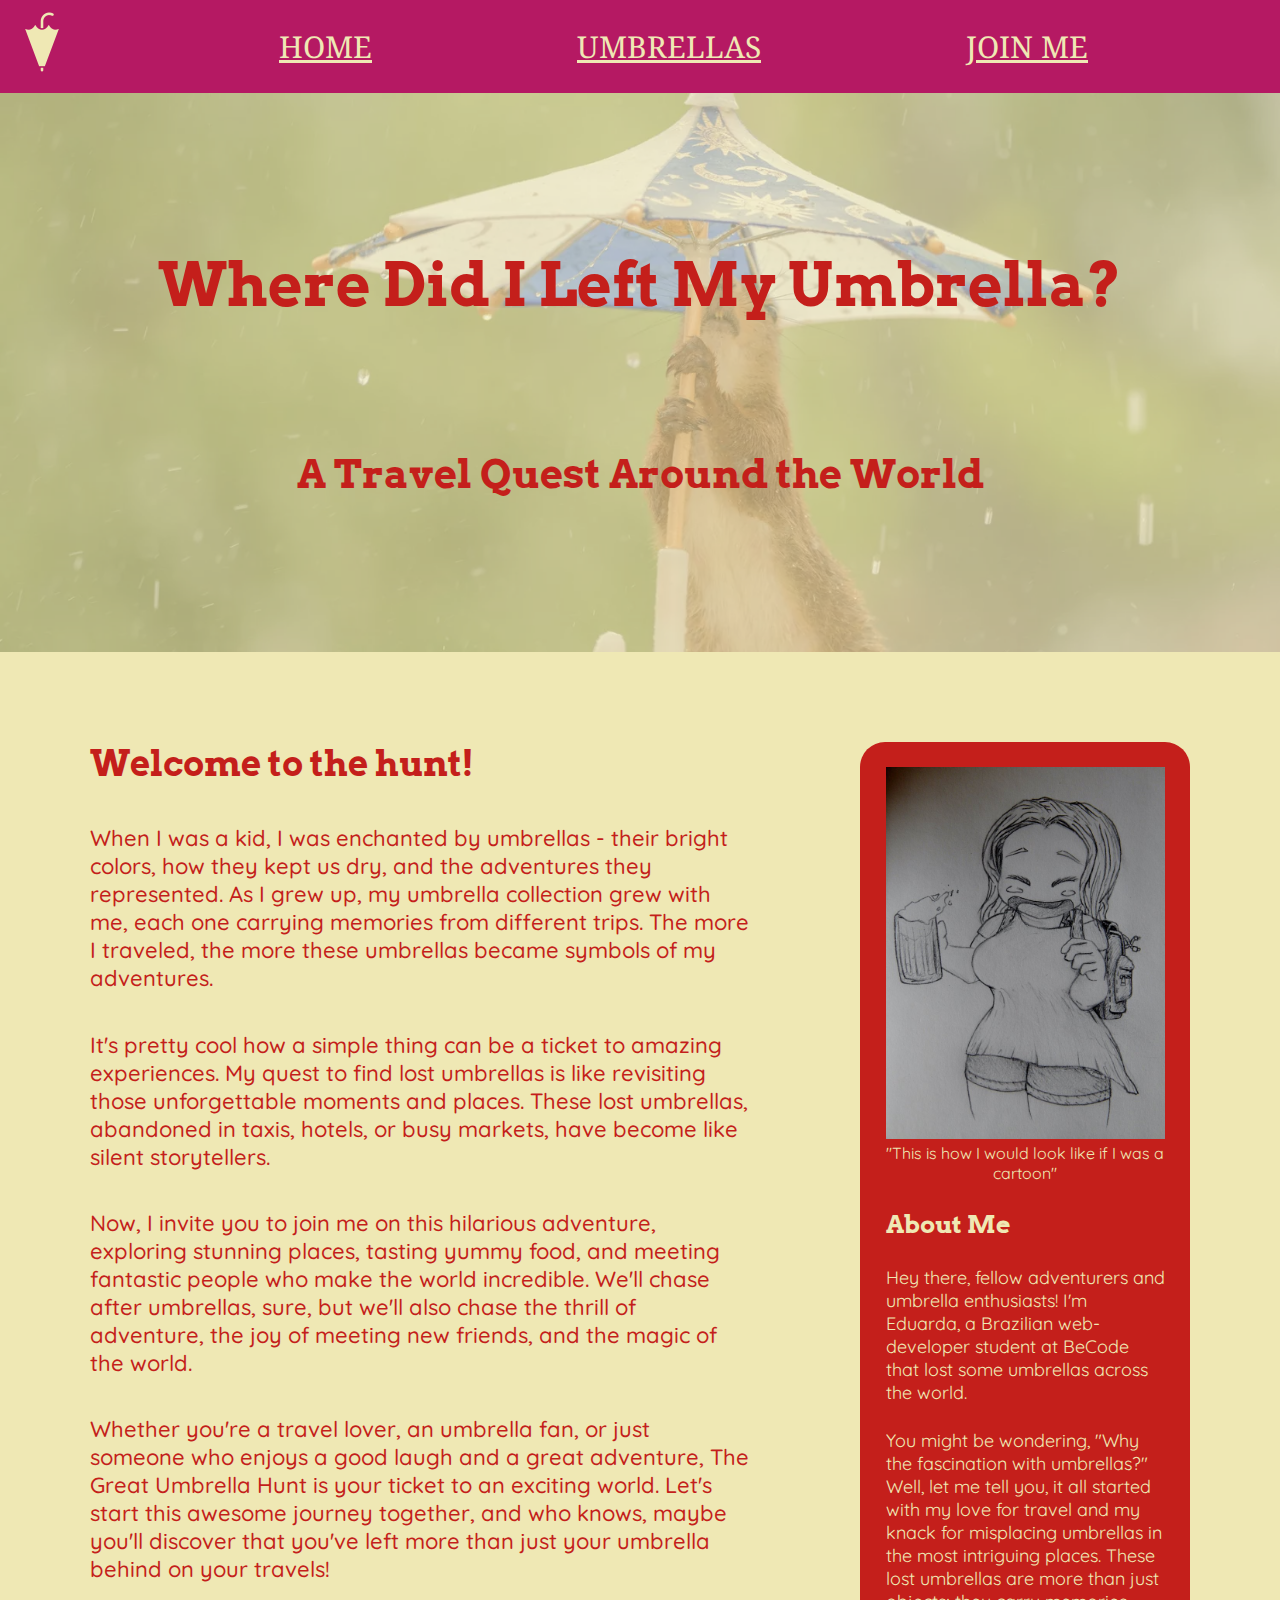
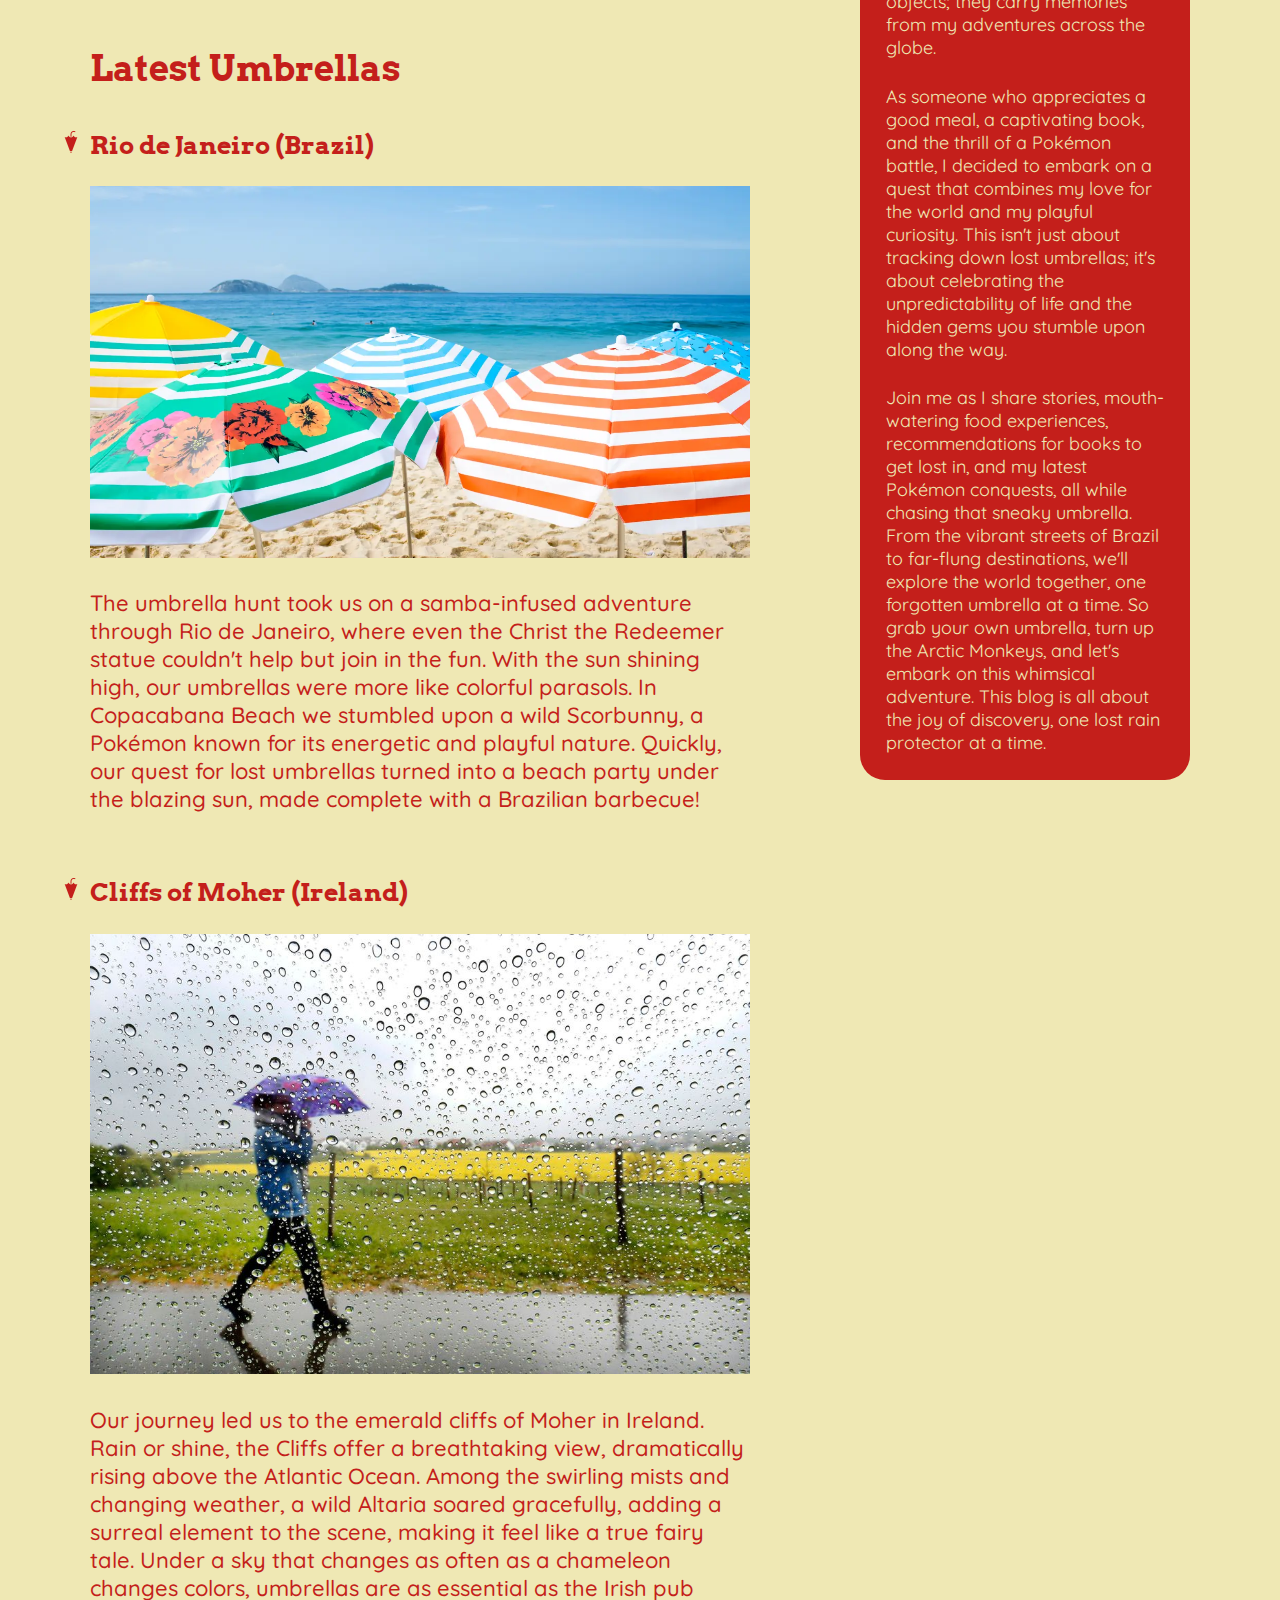
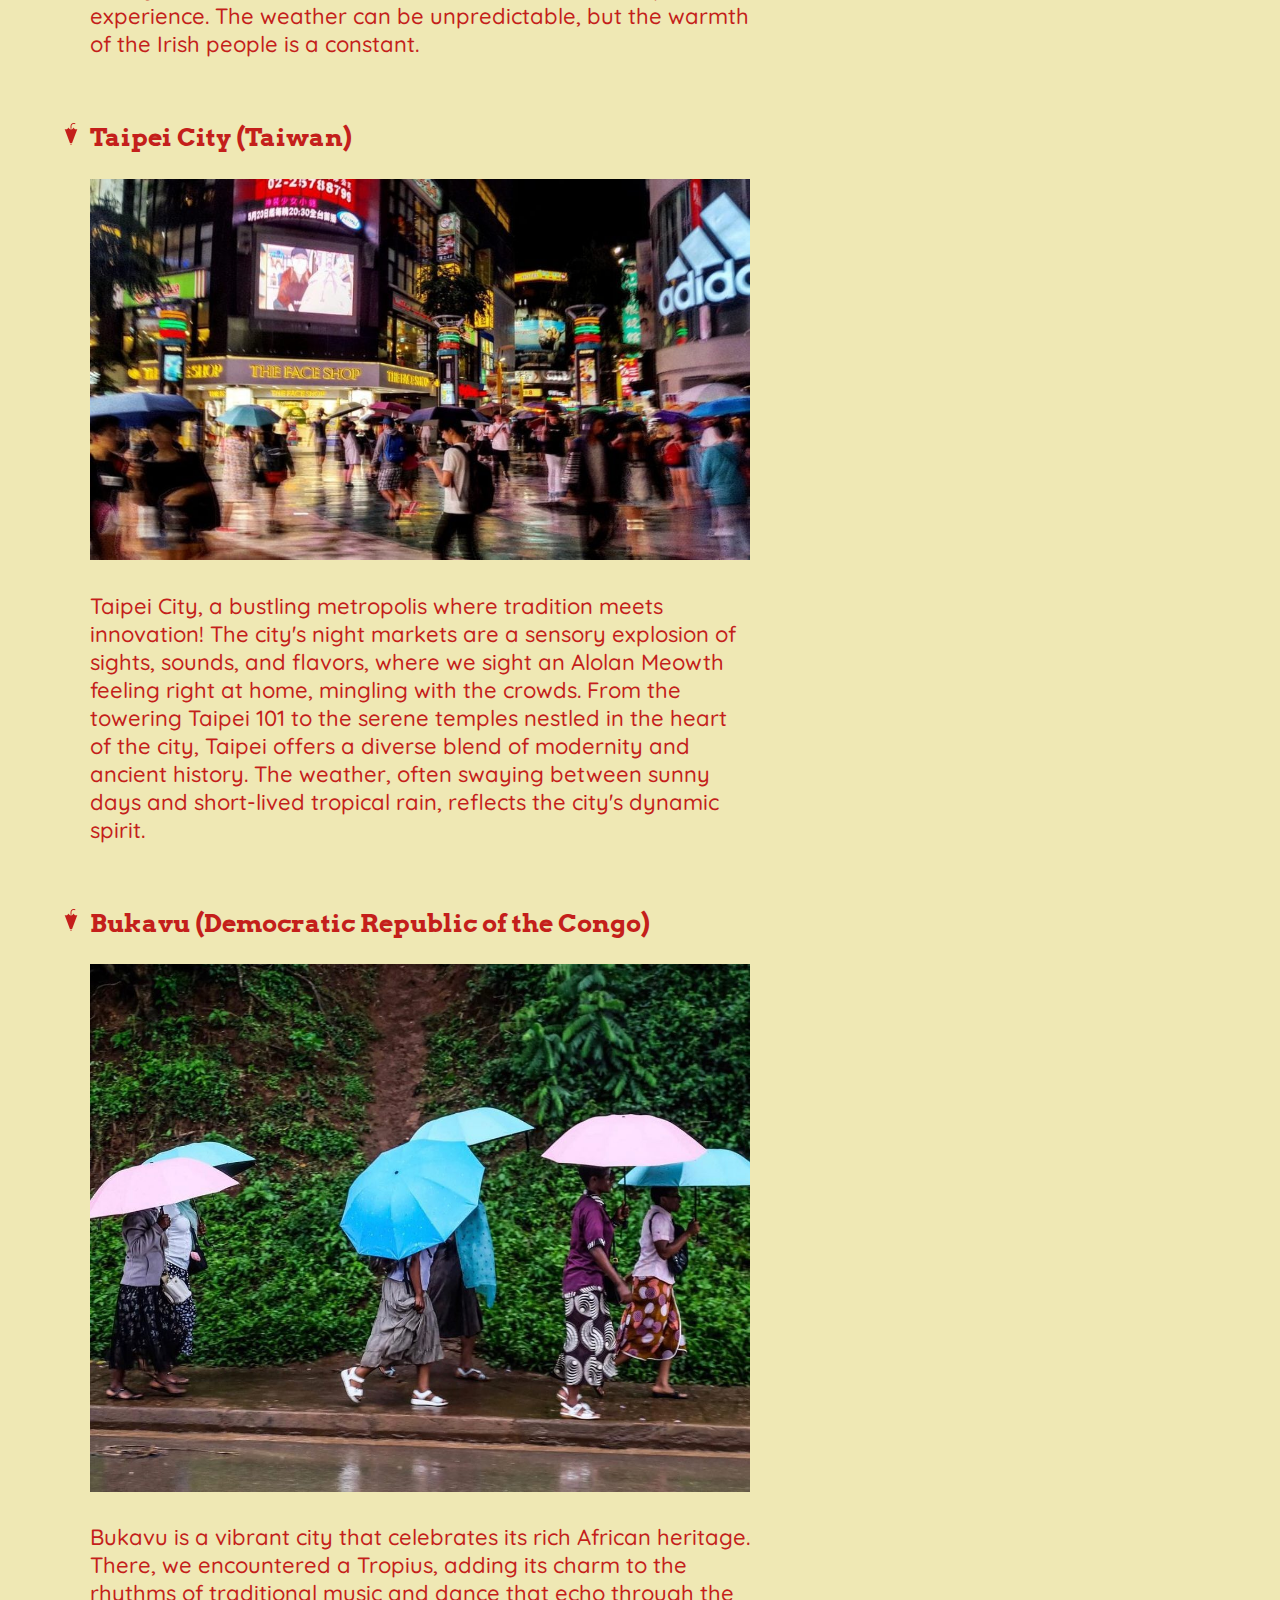
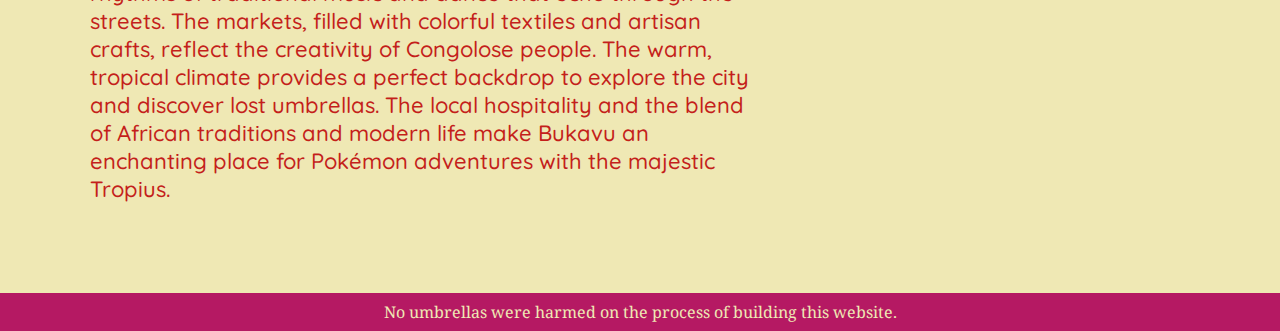
==== commit 2272f6a9: "Modified 'Latest Umbrellas' to be displayed, making it acessible to screen readers" ====
--- a/index.html
+++ b/index.html
@@ -16,8 +16,8 @@
         <a href="contact.html">Join Me</a>
     </nav>
     <header role="banner">
-        <h1>Where Did I Left My Umbrella?</h1>
-        <h2>A Travel Quest Around the World</h2>
+        <h1 tabindex="0">Where Did I Left My Umbrella?</h1>
+        <h2 tabindex="0">A Travel Quest Around the World</h2>
     </header>
     <main role="main">
         <section>
@@ -32,29 +32,27 @@
                 <h3>Latest Umbrellas</h3>
                 <ul>
                     <li>
-                        <h4 class="city">Rio de Janeiro (Brazil)</h4>
-                        <div class="description-cities" role="region" aria-label="cities description">
+                        <h4 class="city" tabindex="0">Rio de Janeiro (Brazil)</h4>
+                        <div role="region" aria-label="cities description">
                             <img src="images/riodejaneiro.webp" alt="Copacabana beach, in Rio de Janeiro, full of parasols">
                             <p>The umbrella hunt took us on a samba-infused adventure through Rio de Janeiro, where even the Christ the Redeemer statue couldn't help but join in the fun. With the sun shining high, our umbrellas were more like colorful parasols. In Copacabana Beach we stumbled upon a wild Scorbunny, a Pokémon known for its energetic and playful nature. Quickly, our quest for lost umbrellas turned into a beach party under the blazing sun, made complete with a Brazilian barbecue!</p>
                         </div>
                     </li>
                     <li>
-                        <h4 class="city">Cliffs of Moher (Ireland)</h4>
-                        <div class="description-cities" role="region" aria-label="cities description">
+                        <h4 class="city" tabindex="0">Cliffs of Moher (Ireland)</h4>
+                        <div role="region" aria-label="cities description">
                             <img src="images/ireland.jpg" alt="A person walking in the rain with an umbrella open. On the background, you can see green fields.">
                             <p>Our journey led us to the emerald cliffs of Moher in Ireland. Rain or shine, the Cliffs offer a breathtaking view, dramatically rising above the Atlantic Ocean.  Among the swirling mists and changing weather, a wild Altaria soared gracefully, adding a surreal element to the scene, making it feel like a true fairy tale. Under a sky that changes as often as a chameleon changes colors, umbrellas are as essential as the Irish pub experience. The weather can be unpredictable, but the warmth of the Irish people is a constant.</p>        
                         </div>
                     </li>
                     <li>
-                        <h4 class="city">Taipei City (Taiwan)</h4>
-                        <div class="description-cities" role="region" aria-label="cities description">
-                            <img src="images/taipei.jpg" alt="A busy street, with highscrappers and neon billboards, with ads for big brands like Adidas. It's raining and several people are walking with their umbrellas open.">
-                            <p>Taipei City, a bustling metropolis where tradition meets innovation! The city's night markets are a sensory explosion of sights, sounds, and flavors, where we sight an Alolan Meowth feeling right at home, mingling with the crowds. From the towering Taipei 101 to the serene temples nestled in the heart of the city, Taipei offers a diverse blend of modernity and ancient history. The weather, often swaying between sunny days and short-lived tropical rain, reflects the city's dynamic spirit.</p>
-                        </div>
+                        <h4 class="city" tabindex="0">Taipei City (Taiwan)</h4>
+                        <img src="images/taipei.jpg" alt="A busy street, with highscrappers and neon billboards, with ads for big brands like Adidas. It's raining and several people are walking with their umbrellas open.">
+                        <p>Taipei City, a bustling metropolis where tradition meets innovation! The city's night markets are a sensory explosion of sights, sounds, and flavors, where we sight an Alolan Meowth feeling right at home, mingling with the crowds. From the towering Taipei 101 to the serene temples nestled in the heart of the city, Taipei offers a diverse blend of modernity and ancient history. The weather, often swaying between sunny days and short-lived tropical rain, reflects the city's dynamic spirit.</p>
                     </li>
                     <li>
-                        <h4 class="city">Bukavu (Democratic Republic of the Congo)</h4>
-                        <div class="description-cities" role="region" aria-label="cities description">
+                        <h4 class="city" tabindex="0">Bukavu (Democratic Republic of the Congo)</h4>
+                        <div role="region" aria-label="cities description">
                             <img src="images/bukavu.jpg" alt="Six people walking with their umbrellas open, on the roadside.">
                             <p>Bukavu is a vibrant city that celebrates its rich African heritage. There, we encountered a Tropius, adding its charm to the rhythms of traditional music and dance that echo through the streets. The markets, filled with colorful textiles and artisan crafts, reflect the creativity of Congolose people. The warm, tropical climate provides a perfect backdrop to explore the city and discover lost umbrellas. The local hospitality and the blend of African traditions and modern life make Bukavu an enchanting place for Pokémon adventures with the majestic Tropius.</p>
                         </div>
--- a/style.css
+++ b/style.css
@@ -105,31 +105,12 @@
     list-style-image: url('images/closed-umbrella.png');
     display: flex;
     flex-direction: column;
-    gap: 2vw;
+    gap: 5vw;
 }
 
-.description-cities {
-    display: none;
-}
-
-img {
+li img {
     width: 100%;
-}
-
-.city:hover + .description-cities {
-    display:block;
-}
-
-.description-cities:hover {
-    display: block;
-}
-
-.city:focus + .description-cities {
-    display:block;
-}
-
-.description-cities:focus {
-    display: block;
+    margin: 2vw auto;
 }
 
 aside {
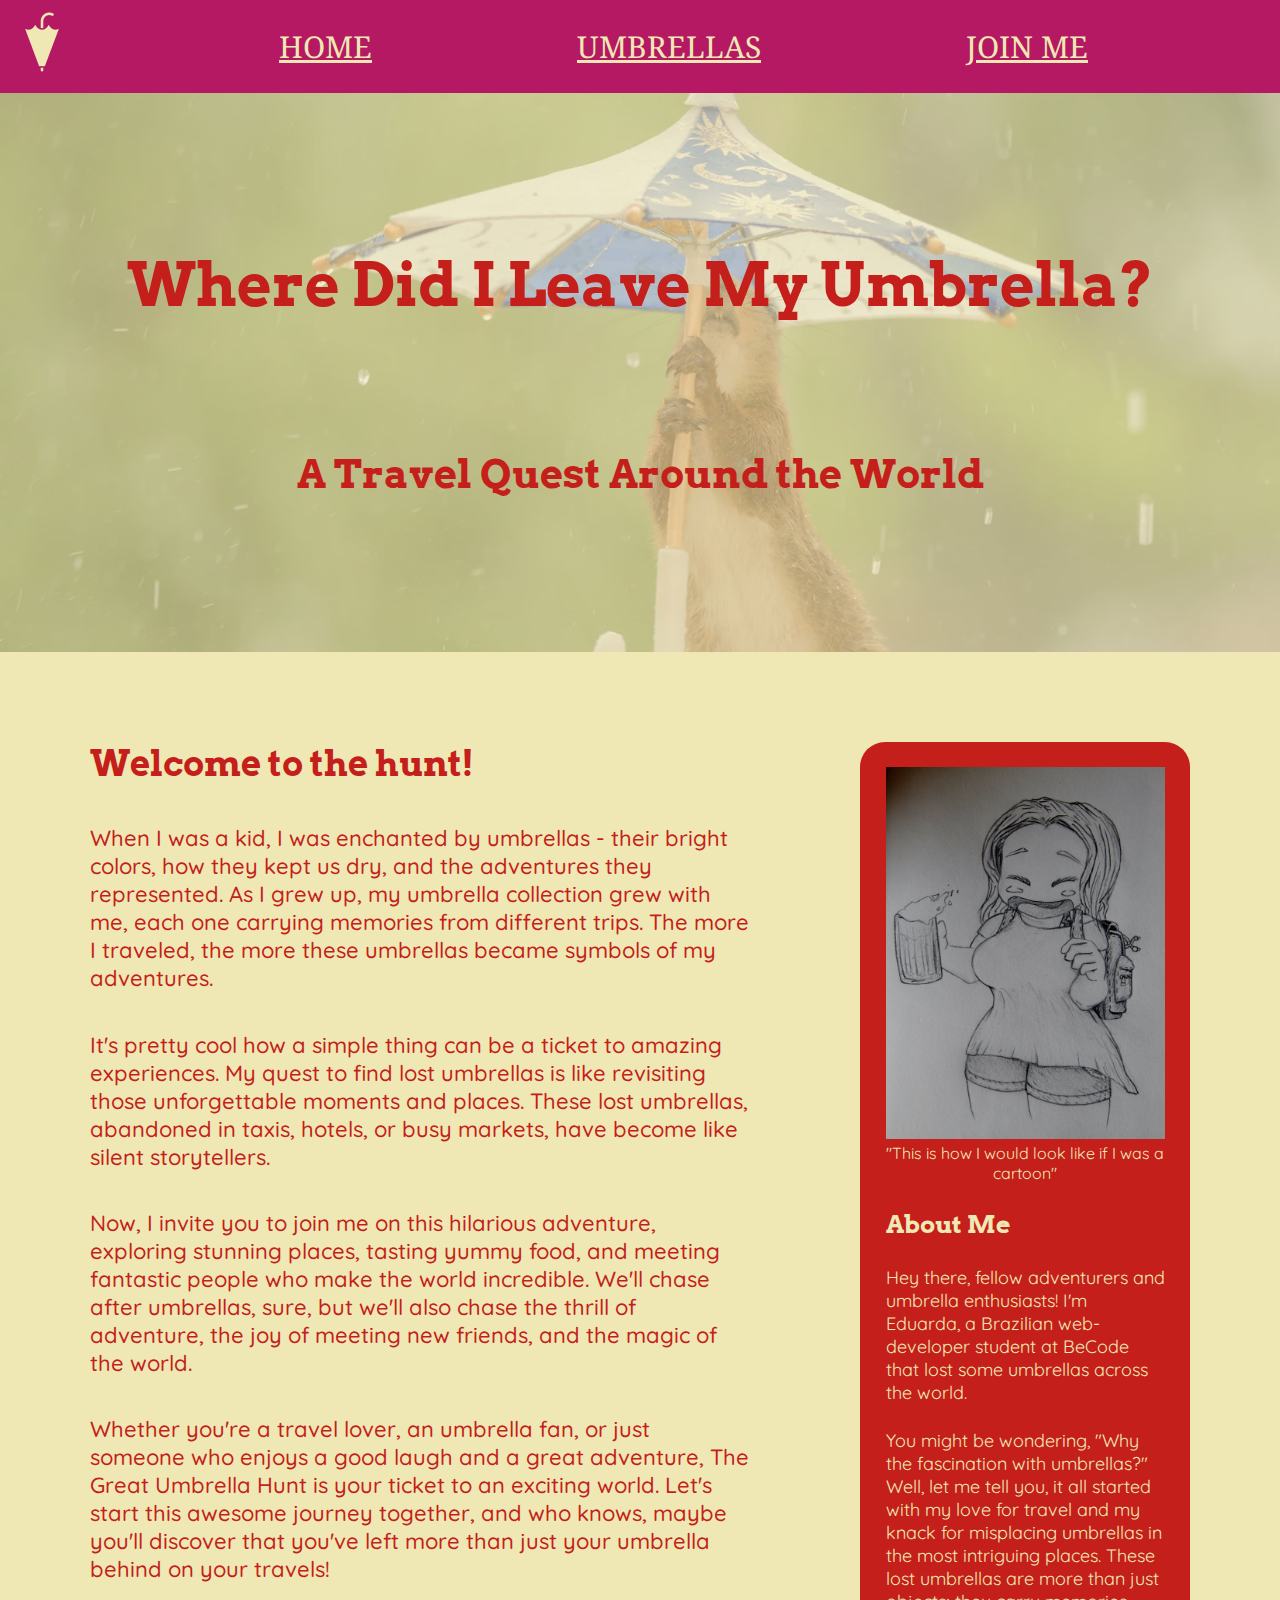
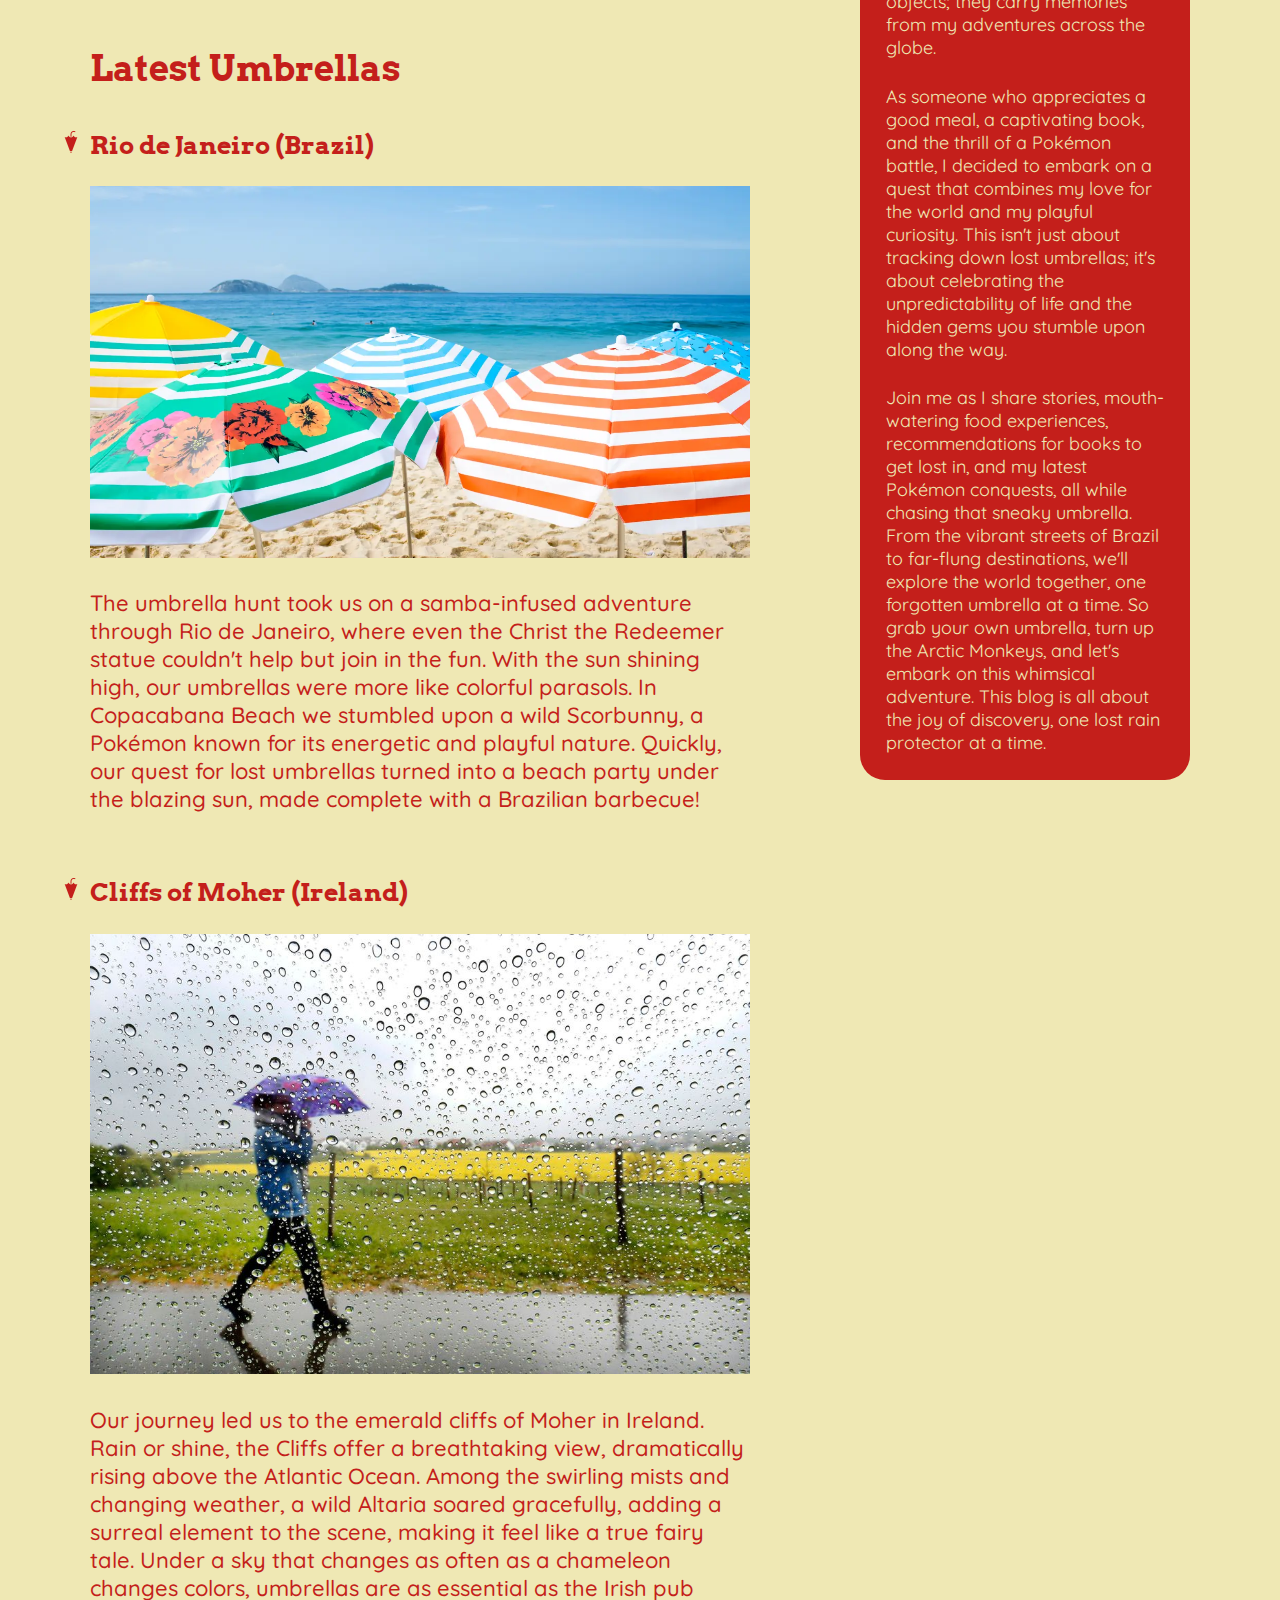
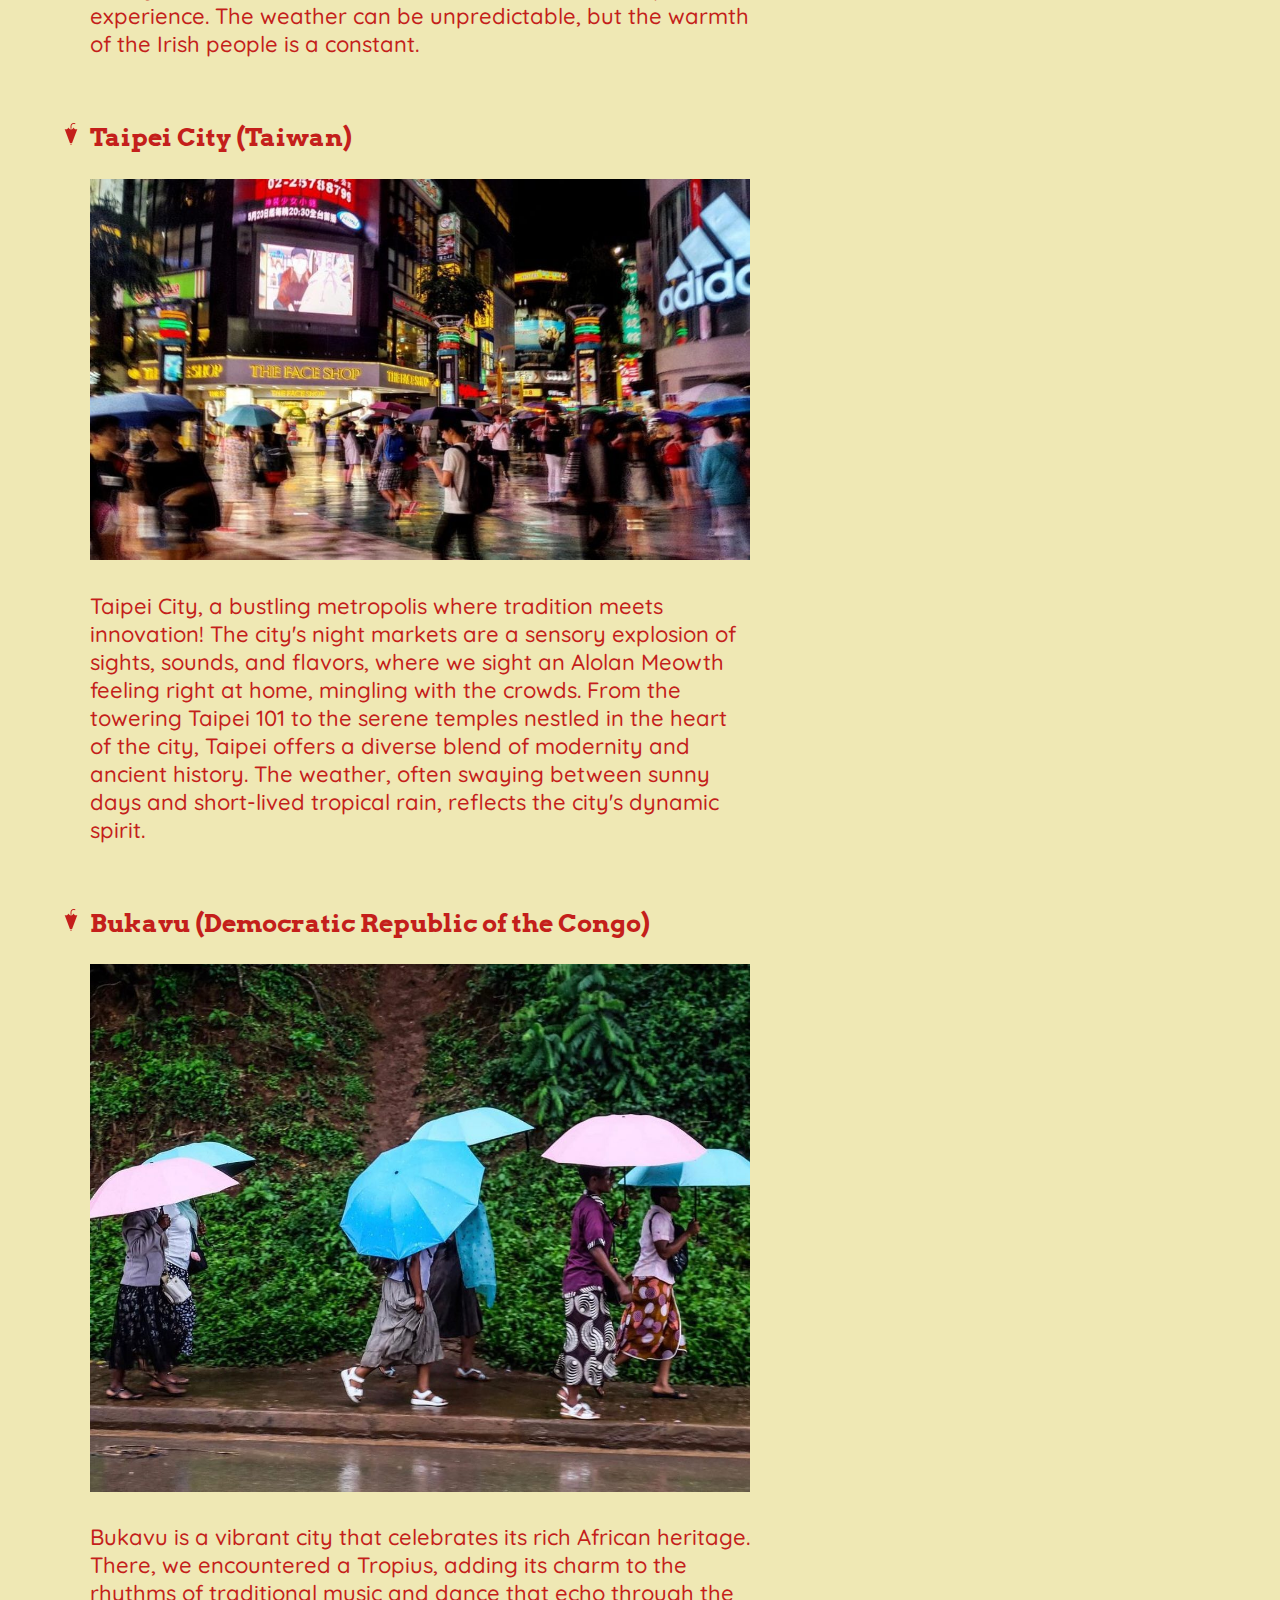
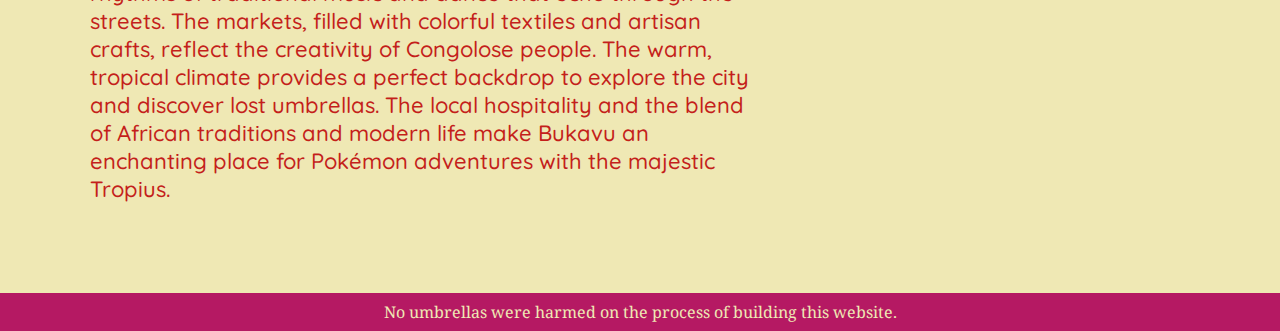
==== commit 9ee5d5fb: "Corrected typo on heading" ====
--- a/index.html
+++ b/index.html
@@ -3,7 +3,7 @@
 <head>
     <meta charset="UTF-8">
     <meta name="viewport" content="width=device-width, initial-scale=1.0">
-    <title>Where Did I Left My Umbrella?</title>
+    <title>Where Did I Leave My Umbrella?</title>
     <link rel="preconnect" href="https://fonts.googleapis.com">
 <link rel="preconnect" href="https://fonts.gstatic.com" crossorigin>
 <link href="https://fonts.googleapis.com/css2?family=Arvo:wght@400;700&family=Noto+Serif:wght@400;500;700;800&family=Quicksand:wght@400;500;700&display=swap" rel="stylesheet"><link href="style.css" rel="stylesheet">
@@ -16,7 +16,7 @@
         <a href="contact.html">Join Me</a>
     </nav>
     <header role="banner">
-        <h1 tabindex="0">Where Did I Left My Umbrella?</h1>
+        <h1 tabindex="0">Where Did I Leave My Umbrella?</h1>
         <h2 tabindex="0">A Travel Quest Around the World</h2>
     </header>
     <main role="main">
--- a/style.css
+++ b/style.css
@@ -1,13 +1,15 @@
-* {
-    margin: 0;
-    padding: 0;
-}
+
 
 :root {
     --green: #1B6B25;
     --pink: #B51963;
     --guava: #C41F1B;
     --brown: #efe8b4;
+}
+
+* {
+    margin: 0;
+    padding: 0;
 }
 
 body {
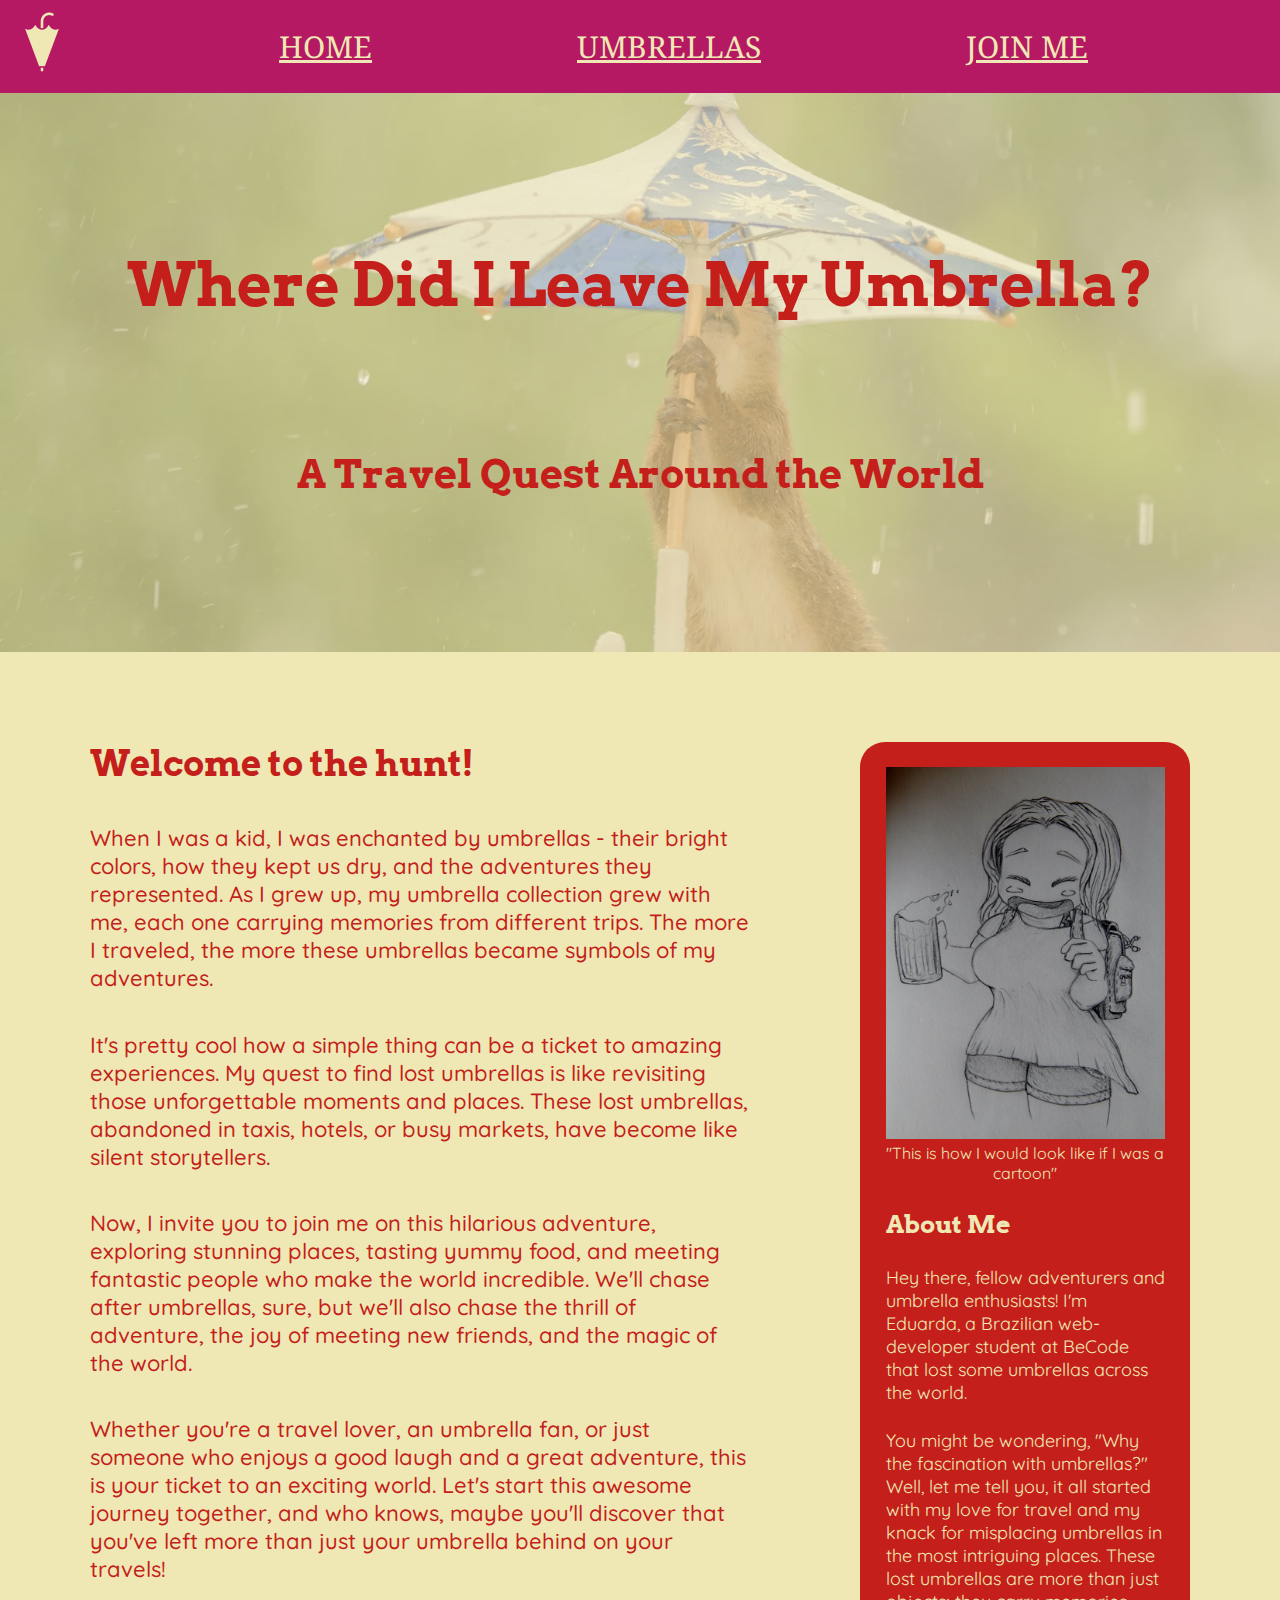
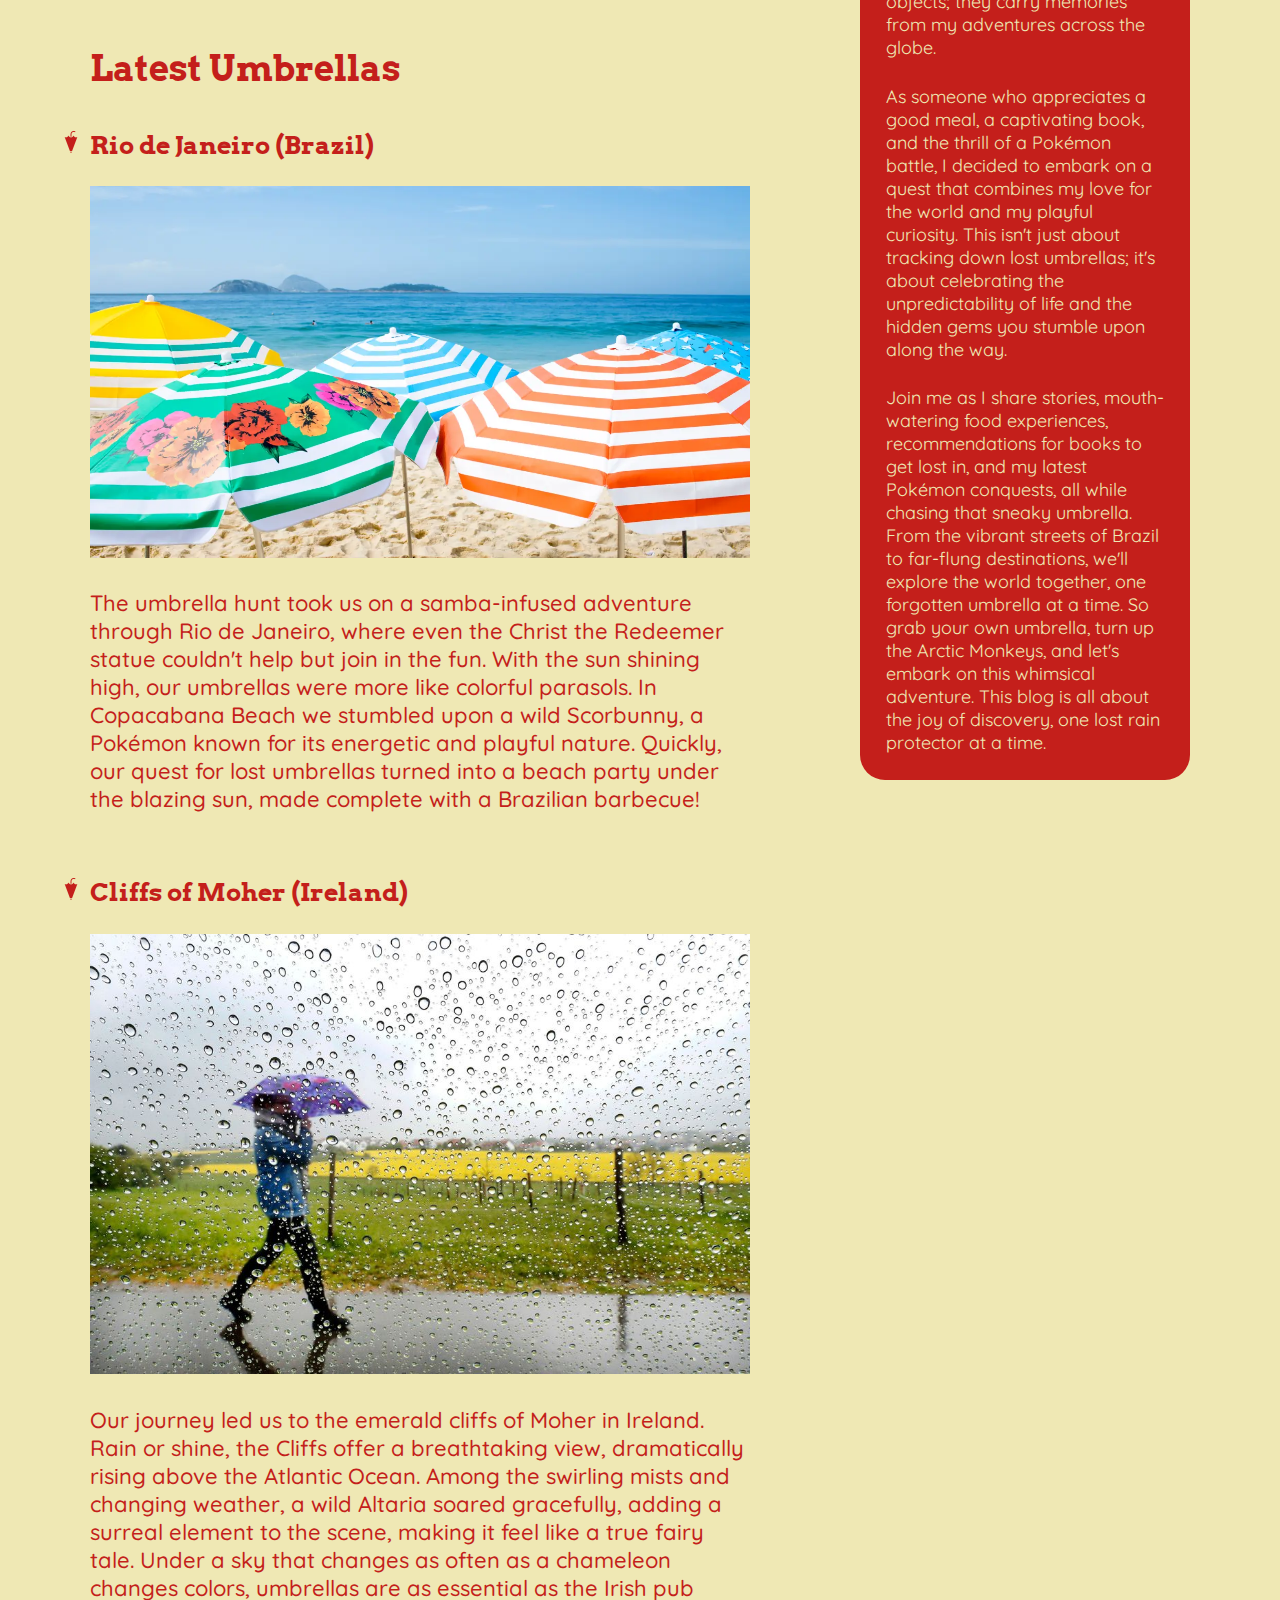
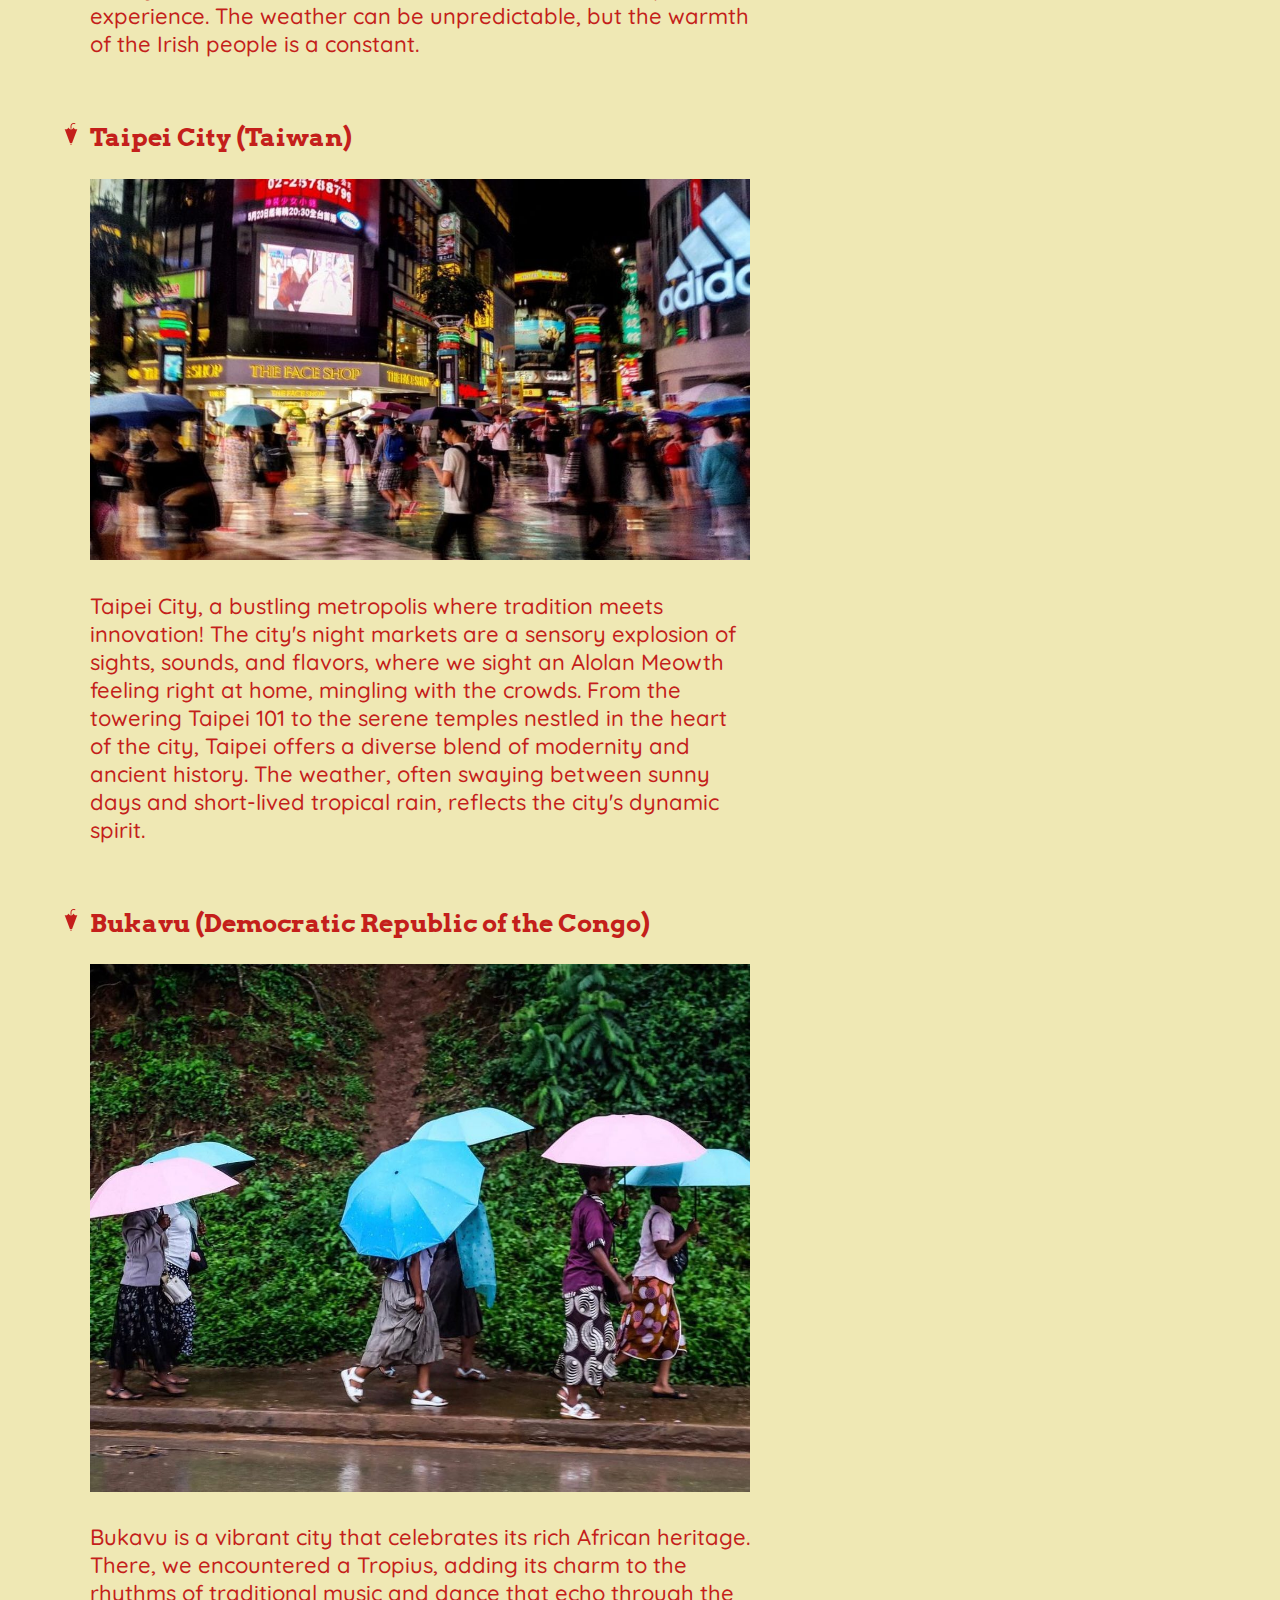
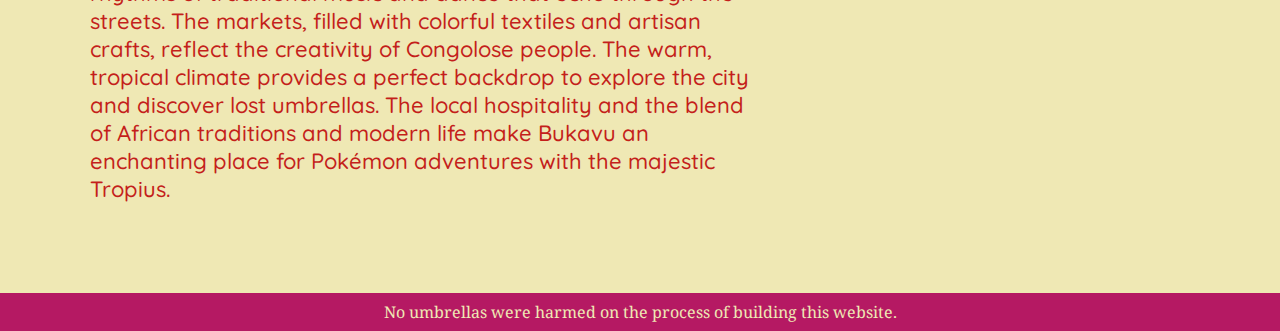
==== commit 7366871a: "Added the website link" ====
--- a/index.html
+++ b/index.html
@@ -26,7 +26,7 @@
                 <p>When I was a kid, I was enchanted by umbrellas - their bright colors, how they kept us dry, and the adventures they represented. As I grew up, my umbrella collection grew with me, each one carrying memories from different trips. The more I traveled, the more these umbrellas became symbols of my adventures.</p>
                 <p>It's pretty cool how a simple thing can be a ticket to amazing experiences. My quest to find lost umbrellas is like revisiting those unforgettable moments and places. These lost umbrellas, abandoned in taxis, hotels, or busy markets, have become like silent storytellers.</p>
                 <p>Now, I invite you to join me on this hilarious adventure, exploring stunning places, tasting yummy food, and meeting fantastic people who make the world incredible. We'll chase after umbrellas, sure, but we'll also chase the thrill of adventure, the joy of meeting new friends, and the magic of the world.</p>
-                <p>Whether you're a travel lover, an umbrella fan, or just someone who enjoys a good laugh and a great adventure, The Great Umbrella Hunt is your ticket to an exciting world. Let's start this awesome journey together, and who knows, maybe you'll discover that you've left more than just your umbrella behind on your travels!</p>
+                <p>Whether you're a travel lover, an umbrella fan, or just someone who enjoys a good laugh and a great adventure, this is your ticket to an exciting world. Let's start this awesome journey together, and who knows, maybe you'll discover that you've left more than just your umbrella behind on your travels!</p>
             </article>
             <article>
                 <h3>Latest Umbrellas</h3>
